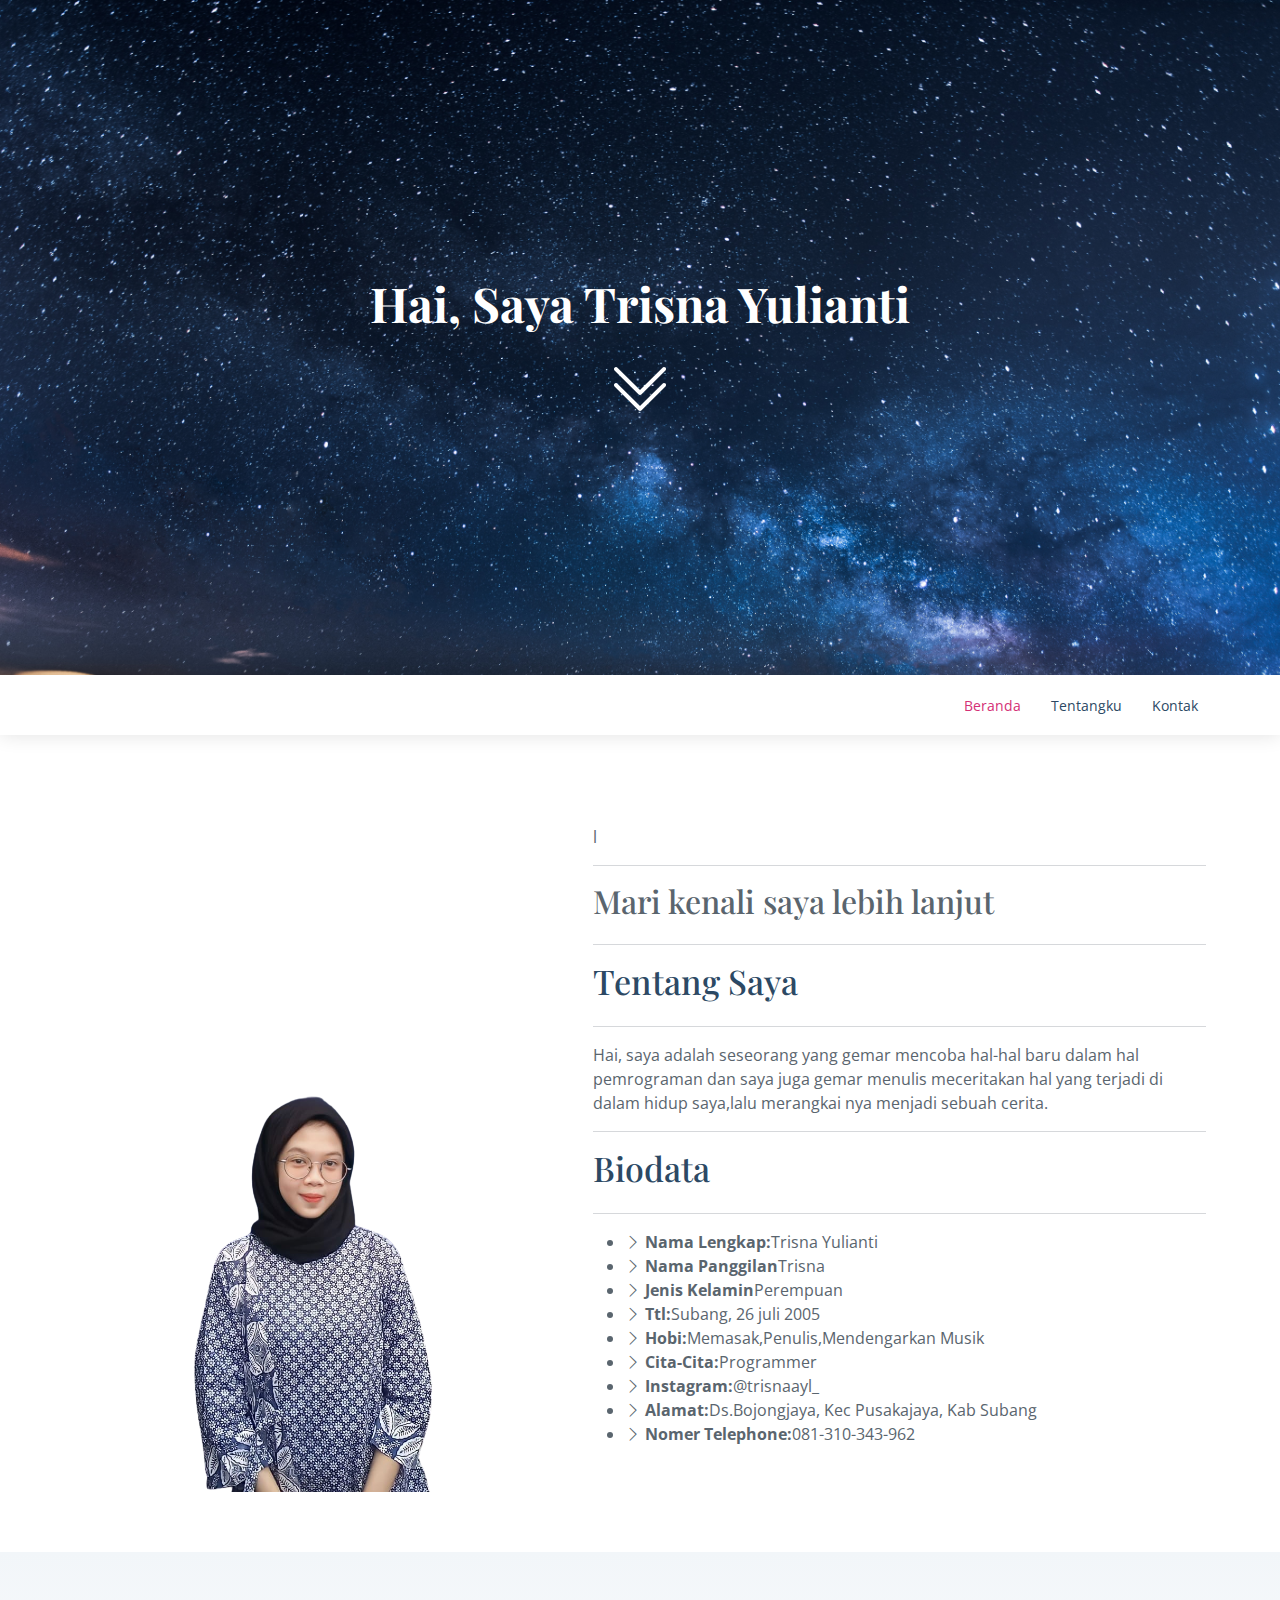
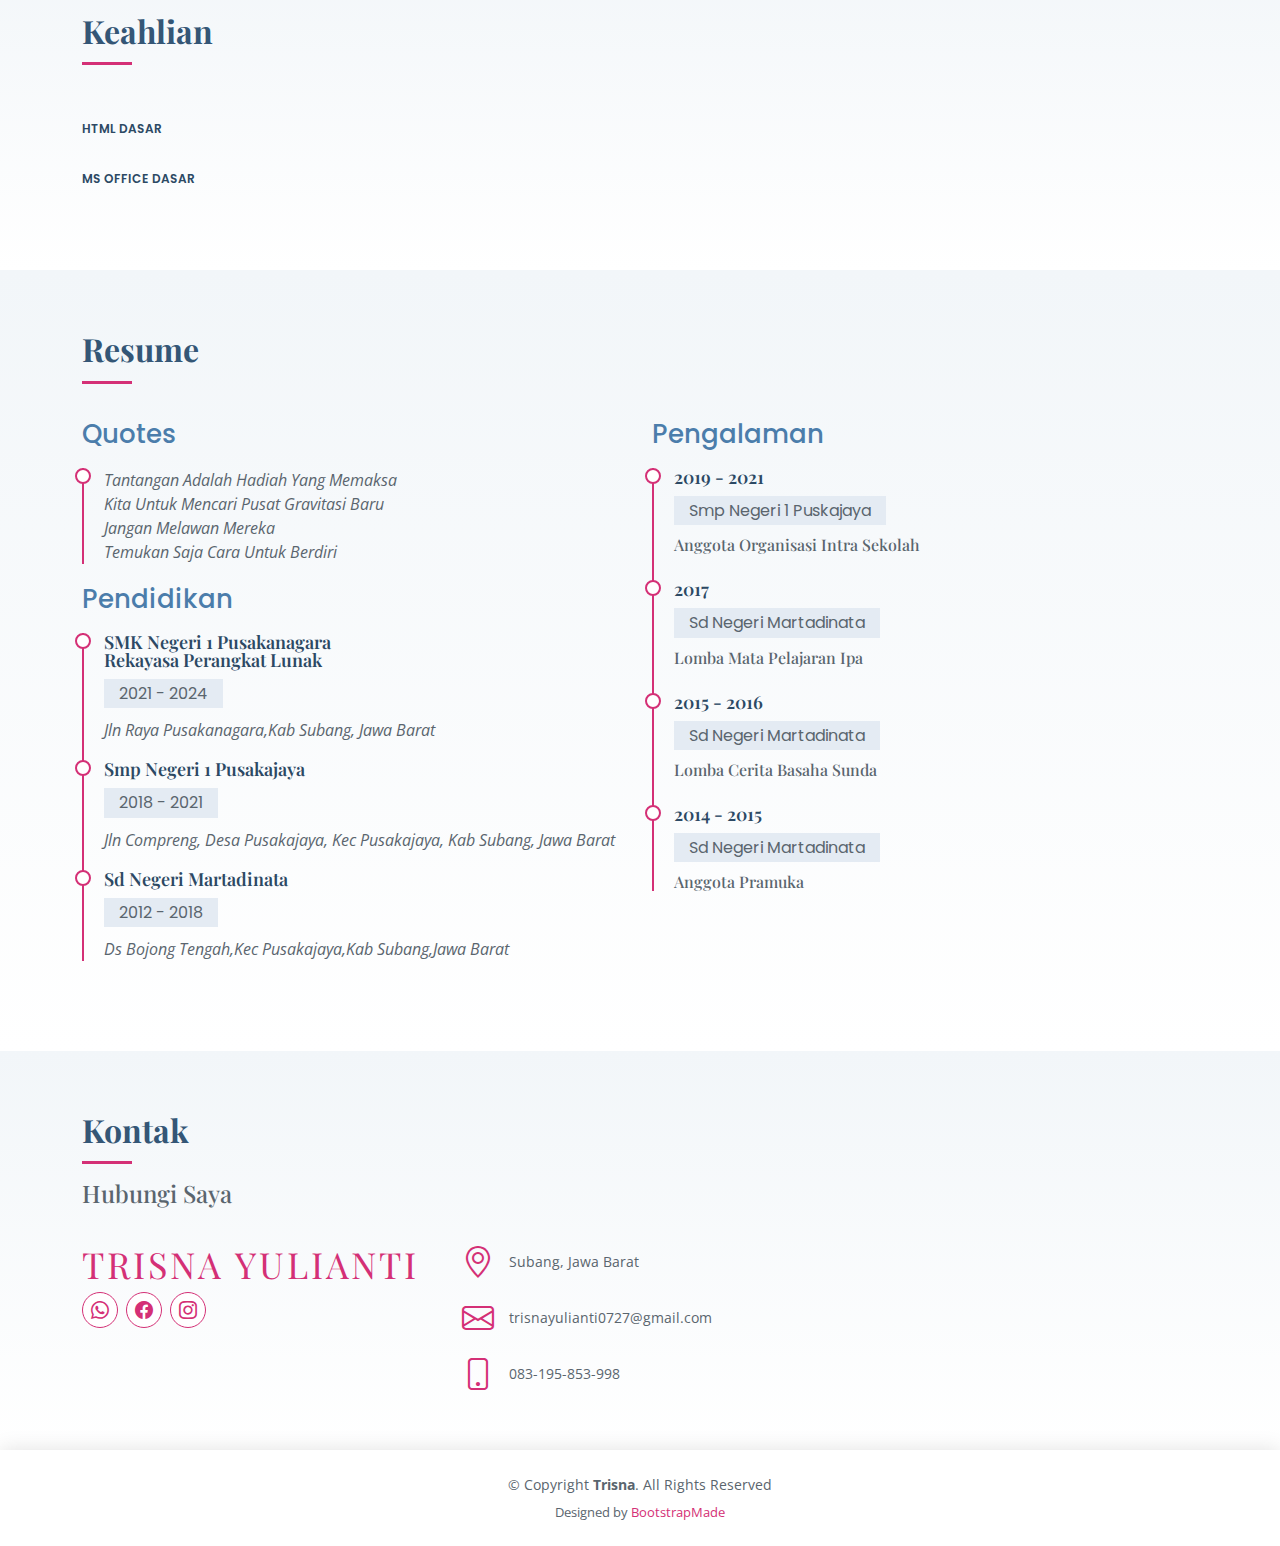
==== index.html @ cb7c65ee "Update index.html" ====
<!DOCTYPE html>
<html lang="en">

<head>
  <meta charset="utf-8">
  <meta content="width=device-width, initial-scale=1.0" name="viewport">

  <title>Trisna Yuliyanti</title>
  <meta content="" name="description">
  <meta content="" name="keywords">

  <!-- Favicons -->
  <link href="assets/img/for.png" rel="icon">
  <link href="assets/img/for.png" rel="apple-touch-icon">

  <!-- Google Fonts -->
  <link href="https://fonts.googleapis.com/css?family=Open+Sans:300,300i,400,400i,600,600i,700,700i|Poppins:300,300i,400,400i,500,500i,600,600i,700,700i|Playfair+Display:400,400i,500,500i,600,600i,700,700i&subset=cyrillic" rel="stylesheet">

  <!-- Vendor CSS Files -->
  <link href="assets/vendor/bootstrap/css/bootstrap.min.css" rel="stylesheet">
  <link href="assets/vendor/bootstrap-icons/bootstrap-icons.css" rel="stylesheet">
  <link href="assets/vendor/boxicons/css/boxicons.min.css" rel="stylesheet">
  <link href="assets/vendor/glightbox/css/glightbox.min.css" rel="stylesheet">
  <link href="assets/vendor/swiper/swiper-bundle.min.css" rel="stylesheet">

  <!-- Template Main CSS File -->
  <link href="assets/css/style.css" rel="stylesheet">

  <!-- =======================================================
  * Template Name: Lonely - v4.8.1
  * Template URL: https://bootstrapmade.com/free-html-bootstrap-template-lonely/
  * Author: BootstrapMade.com
  * License: https://bootstrapmade.com/license/
  ======================================================== -->
</head>

<body>

  <!-- ======= Hero Section ======= -->
  <section id="hero" class="d-flex flex-column align-items-center justify-content-center">
    <h1>Hai, Saya Trisna Yulianti</h1>
    <a href="#about" class="btn-get-started scrollto"><i class="bi bi-chevron-double-down"></i></a>
  </section><!-- End Hero -->

  <!-- ======= Header ======= -->
  <header id="header" class="d-flex align-items-center">
    <div class="container d-flex align-items-center justify-content-between">

      <div class="logo">
        <h1><a href="index.html"></a></h1>
        <!-- Uncomment below if you prefer to use an image logo -->
        <!-- <a href="index.html"><img src="assets/img/logo.png" alt="" class="img-fluid"></a>-->
      </div>

      <nav id="navbar" class="navbar">
        <ul>
          <li><a class="nav-link scrollto active" href="#hero">Beranda</a></li>
          <li><a class="nav-link scrollto" href="#about">Tentangku</a></li>
          <li><a class="nav-link scrollto" href="#contact">Kontak</a></li>
        </ul>
        <i class="bi bi-list mobile-nav-toggle"></i>
      </nav><!-- .navbar -->

    </div>
  </header><!-- End Header -->

  <main id="main">

    <!-- ======= About Section ======= -->
    <section id="about" class="about">
      <div class="container">

        <div class="row no-gutters">
          <div class="image col-xl-5 d-flex align-items-stretch justify-content-center justify-content-lg-start"></div>
          <div class="col-xl-7 ps-0 ps-lg-5 pe-lg-1 d-flex text align-items-stretch">
            <div class="content d-flex flex-column">l
              <hr>
              <h2>Mari kenali saya lebih lanjut</h2>
              <hr>
              <h3>Tentang Saya</h3>
              <hr>
              <p>Hai, saya adalah seseorang yang gemar mencoba hal-hal baru dalam hal pemrograman dan saya juga gemar menulis meceritakan hal yang terjadi di dalam hidup saya,lalu merangkai nya menjadi sebuah cerita. </p>
              <hr>
              <h3>Biodata</h3>
              <hr>
              <ul>
                <li><i class="bi bi-chevron-right"></i> <strong>Nama Lengkap:</strong><span>Trisna Yulianti</span></li>
                <li><i class="bi bi-chevron-right"></i> <strong>Nama Panggilan</strong><span>Trisna</span></li>
                <li><i class="bi bi-chevron-right"></i> <strong>Jenis Kelamin</strong><span>Perempuan</span></li>
                <li><i class="bi bi-chevron-right"></i> <strong>Ttl:</strong><span>Subang, 26 juli 2005</span></li>
                <li><i class="bi bi-chevron-right"></i> <strong>Hobi:</strong><span>Memasak,Penulis,Mendengarkan Musik</span></li>
                <li><i class="bi bi-chevron-right"></i> <strong>Cita-Cita:</strong><span>Programmer</span></li>
                <li><i class="bi bi-chevron-right"></i> <strong>Instagram:</strong><span>@trisnaayl_</span></li>
                <li><i class="bi bi-chevron-right"></i> <strong>Alamat:</strong><span>Ds.Bojongjaya, Kec Pusakajaya, Kab Subang</span></li>
                <li><i class="bi bi-chevron-right"></i> <strong>Nomer Telephone:</strong><span>081-310-343-962</span></li> 
              </ul>
              </div>
            </div><!-- End .content-->
          </div>
        </div>

      </div>
    </section><!-- End About Section -->

    <!-- ======= Skills Section ======= -->
    <section id="skills" class="skills section-bg">
      <div class="container">

        <div class="section-title">
          <h2>Keahlian</h2>
        </div>

        <div class="row skills-content">

          <div class="col-lg-6">

            <div class="progress">
              <span class="skill">HTML DASAR <i class="val"></i></span>
            </div>

            <div class="progress">
              <span class="skill">MS OFFICE DASAR <i class="val"></i></span>
            </div>
          </div>
          <div class="col-lg-6">
            </div>
          </div>
        </div>
      </div>
    </section><!-- End Skills Section -->

        <!-- ======= Resume Section ======= -->
        <section id="resume" class="resume section-bg">
          <div class="container">
    
            <div class="section-title">
              <h2>Resume</h2>
    
            <div class="row">
              <div class="col-lg-6">
                <h3 class="resume-title">Quotes</h3>
                <div class="resume-item pb-0">
                  <p><em>Tantangan Adalah Hadiah Yang Memaksa <br> Kita Untuk Mencari Pusat Gravitasi Baru <br> Jangan Melawan Mereka <br> Temukan Saja Cara Untuk Berdiri</em></p>
                </div>
    
                <h3 class="resume-title">Pendidikan</h3>
                <div class="resume-item">
                  <h4>SMK Negeri 1 Pusakanagara <br>Rekayasa Perangkat Lunak</h4>
                  <h5>2021 - 2024</h5>
                  <p><em>Jln Raya Pusakanagara,Kab Subang, Jawa Barat</em></p>
                </div>
                <div class="resume-item">
                  <h4>Smp Negeri 1 Pusakajaya</h4>
                  <h5>2018 - 2021</h5>
                  <p><em>Jln Compreng, Desa Pusakajaya, Kec Pusakajaya, Kab Subang, Jawa Barat</em></p>
                </div>
               <div class="resume-item">
                  <h4>Sd Negeri Martadinata</h4>
                  <h5>2012 - 2018</h5>
                  <p><em>Ds Bojong Tengah,Kec Pusakajaya,Kab Subang,Jawa Barat</em></p>
                </div>
              </div>
              <div class="col-lg-6">
                <h3 class="resume-title">Pengalaman</h3>
                <div class="resume-item">
                  <h4>2019 - 2021</h4>
                  <h5>Smp Negeri 1 Puskajaya</h5>
                  <h6>Anggota Organisasi Intra Sekolah</h6>
                </div>
                <div class="resume-item">
                  <h4>2017</h4>
                  <h5>Sd Negeri Martadinata</h5>
                  <h6>Lomba Mata Pelajaran Ipa</h6>
                </div>
                <div class="resume-item">
                  <h4>2015 - 2016</h4>
                  <h5>Sd Negeri Martadinata</h5>
                  <h6>Lomba Cerita Basaha Sunda</h6>
                </div>
                <div class="resume-item">
                  <h4>2014 - 2015</h4>
                  <h5>Sd Negeri Martadinata</h5>
                  <h6>Anggota Pramuka</h6>

                </div>
              </div>
            </div>
    
          </div>
        </section><!-- End Resume Section -->
    
    <!-- ======= Contact Section ======= -->
    <section id="contact" class="contact section-bg">
      <div class="container">

        <div class="section-title">
          <h2>Kontak</h2>
          <p><h4>Hubungi Saya</h4></p>
        </div>
        
        <div class="row">

          <div class="col-lg-4 col-md-4">
            <div class="contact-about">
              <h3>Trisna Yulianti</h3>
              <div class="social-links">
                <a href="http://wa.me/6281310343962" class="whatsapp"><i class="bi bi-whatsapp"></i></a>
                <a href="https://www.facebook.com/profile.php?id=100026158217048" class="facebook"><i class="bi bi-facebook"></i></a>
                <a href="https://instagram.com/trisnaayl_?igshid=YmyMyMTA2M2Y=" class="instagram"><i class="bi bi-instagram"></i></a>
              </div>
            </div>
          </div>

          <div class="col-lg-3 col-md-4">
            <div class="info">
              <div class="d-flex align-items-center">
                <i class="bi bi-geo-alt"></i>
                <p>Subang, Jawa Barat</p>
              </div>

              <div class="d-flex align-items-center mt-4">
                <i class="bi bi-envelope"></i>
                <p>trisnayulianti0727@gmail.com</p>
              </div>

              <div class="d-flex align-items-center mt-4">
                <i class="bi bi-phone"></i>
                <p>083-195-853-998</p>
              </div>

            </div>
          </div>

        </div>

      </div>
    </section><!-- End Contact Section -->

  </main><!-- End #main -->

  <!-- ======= Footer ======= -->
  <footer id="footer">
    <div class="container">
      <div class="copyright">
        &copy; Copyright <strong><span>Trisna</span></strong>. All Rights Reserved
      </div>
      <div class="credits">
        <!-- All the links in the footer should remain intact. -->
        <!-- You can delete the links only if you purchased the pro version. -->
        <!-- Licensing information: https://bootstrapmade.com/license/ -->
        <!-- Purchase the pro version with working PHP/AJAX contact form: https://bootstrapmade.com/free-html-bootstrap-template-lonely/ -->
        Designed by <a href="https://bootstrapmade.com/">BootstrapMade</a>
      </div>
    </div>
  </footer><!-- End  Footer -->

  <a href="#" class="back-to-top d-flex align-items-center justify-content-center"><i class="bi bi-arrow-up-short"></i></a>

  <!-- Vendor JS Files -->
  <script src="assets/vendor/purecounter/purecounter_vanilla.js"></script>
  <script src="assets/vendor/bootstrap/js/bootstrap.bundle.min.js"></script>
  <script src="assets/vendor/glightbox/js/glightbox.min.js"></script>
  <script src="assets/vendor/isotope-layout/isotope.pkgd.min.js"></script>
  <script src="assets/vendor/swiper/swiper-bundle.min.js"></script>
  <script src="assets/vendor/waypoints/noframework.waypoints.js"></script>
  <script src="assets/vendor/php-email-form/validate.js"></script>

  <!-- Template Main JS File -->
  <script src="assets/js/main.js"></script>

</body>

</html>
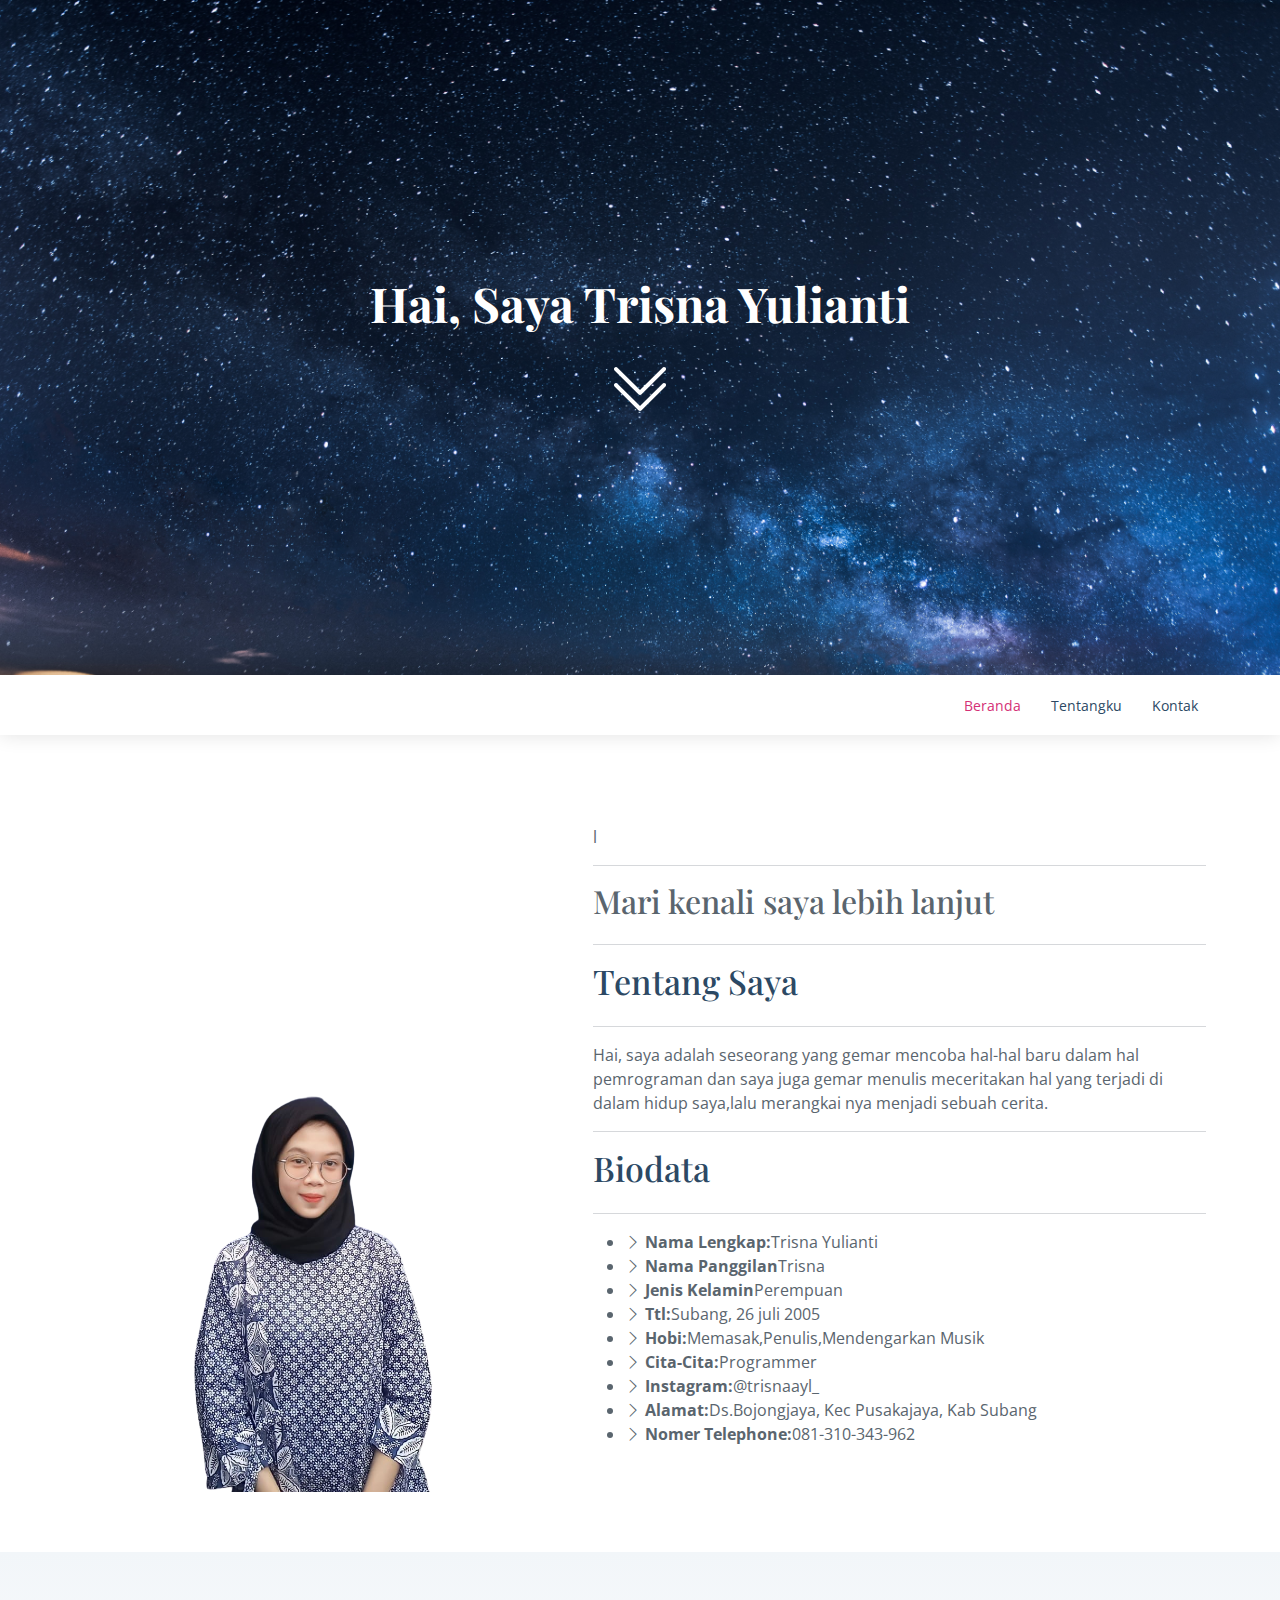
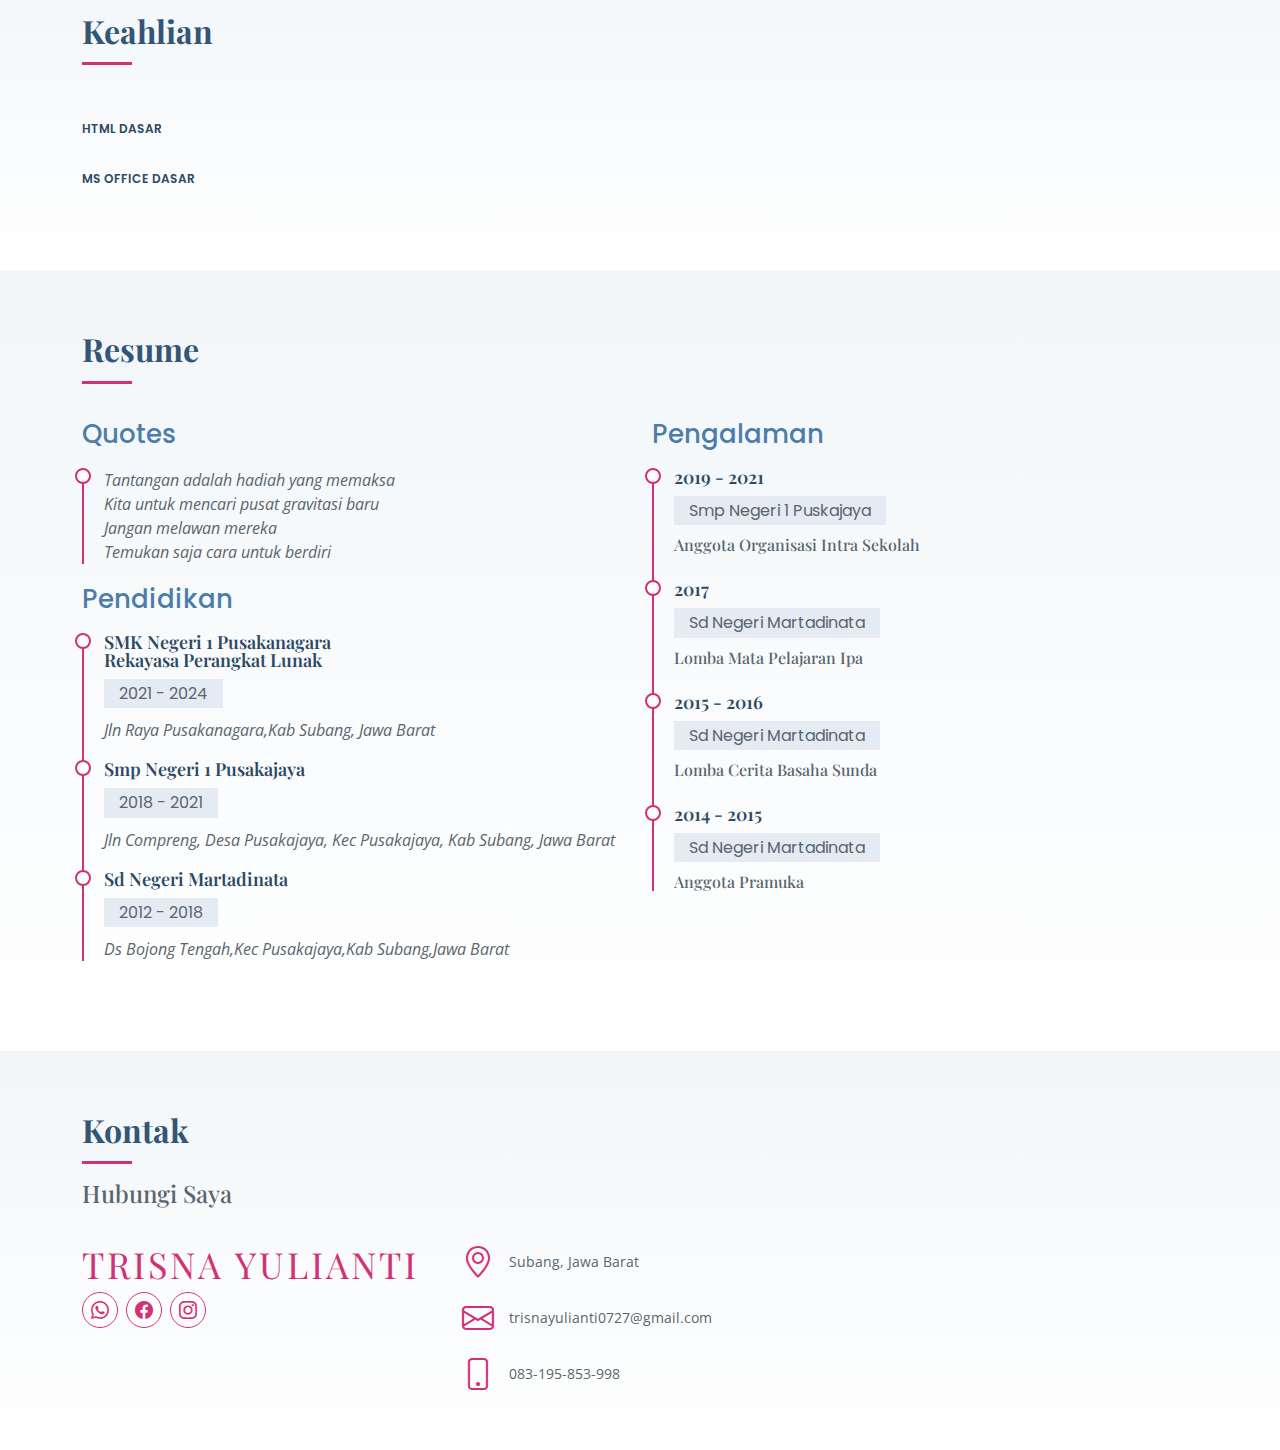
==== commit ddb37b84: "Update index.html" ====
--- a/index.html
+++ b/index.html
@@ -140,7 +140,7 @@
               <div class="col-lg-6">
                 <h3 class="resume-title">Quotes</h3>
                 <div class="resume-item pb-0">
-                  <p><em>Tantangan Adalah Hadiah Yang Memaksa <br> Kita Untuk Mencari Pusat Gravitasi Baru <br> Jangan Melawan Mereka <br> Temukan Saja Cara Untuk Berdiri</em></p>
+                  <p><em>Tantangan adalah hadiah yang memaksa <br> Kita untuk mencari pusat gravitasi baru <br> Jangan melawan mereka <br> Temukan saja cara untuk berdiri</em></p>
                 </div>
     
                 <h3 class="resume-title">Pendidikan</h3>
@@ -237,22 +237,6 @@
     </section><!-- End Contact Section -->
 
   </main><!-- End #main -->
-
-  <!-- ======= Footer ======= -->
-  <footer id="footer">
-    <div class="container">
-      <div class="copyright">
-        &copy; Copyright <strong><span>Trisna</span></strong>. All Rights Reserved
-      </div>
-      <div class="credits">
-        <!-- All the links in the footer should remain intact. -->
-        <!-- You can delete the links only if you purchased the pro version. -->
-        <!-- Licensing information: https://bootstrapmade.com/license/ -->
-        <!-- Purchase the pro version with working PHP/AJAX contact form: https://bootstrapmade.com/free-html-bootstrap-template-lonely/ -->
-        Designed by <a href="https://bootstrapmade.com/">BootstrapMade</a>
-      </div>
-    </div>
-  </footer><!-- End  Footer -->
 
   <a href="#" class="back-to-top d-flex align-items-center justify-content-center"><i class="bi bi-arrow-up-short"></i></a>
 
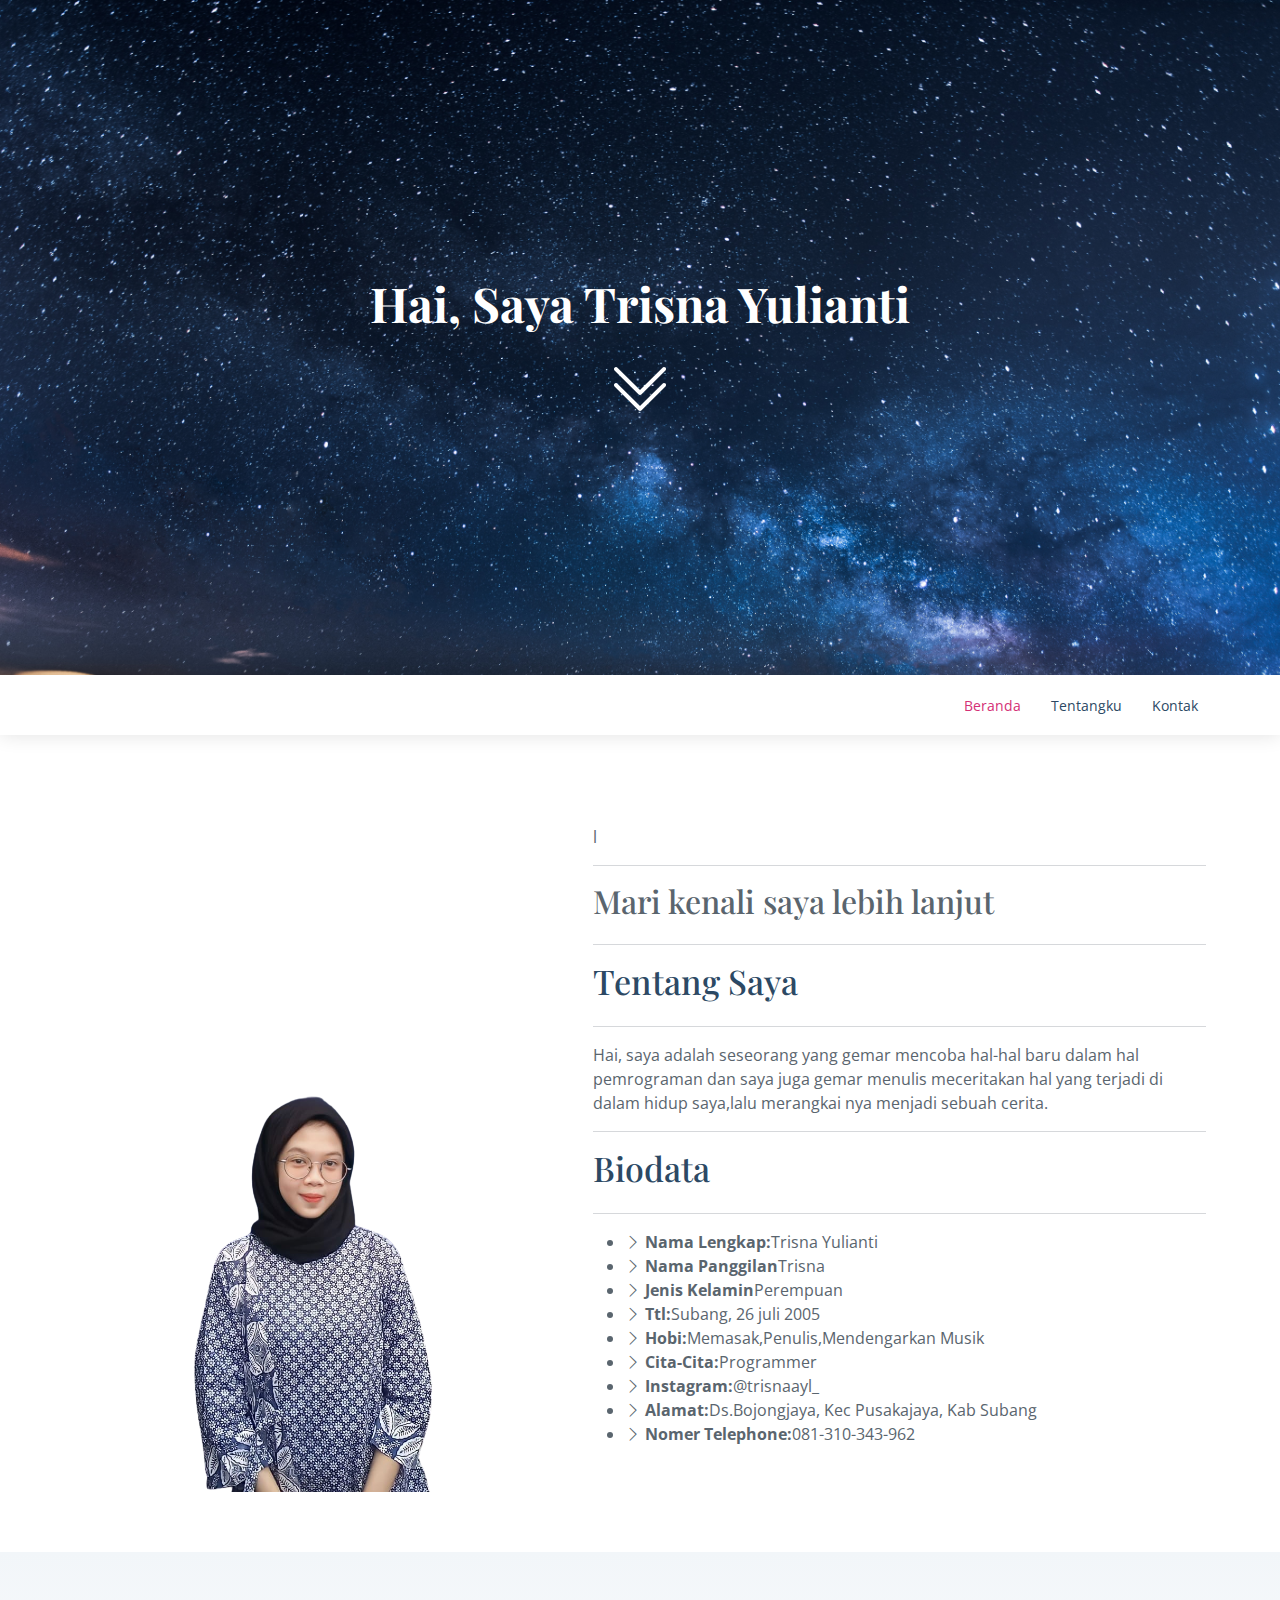
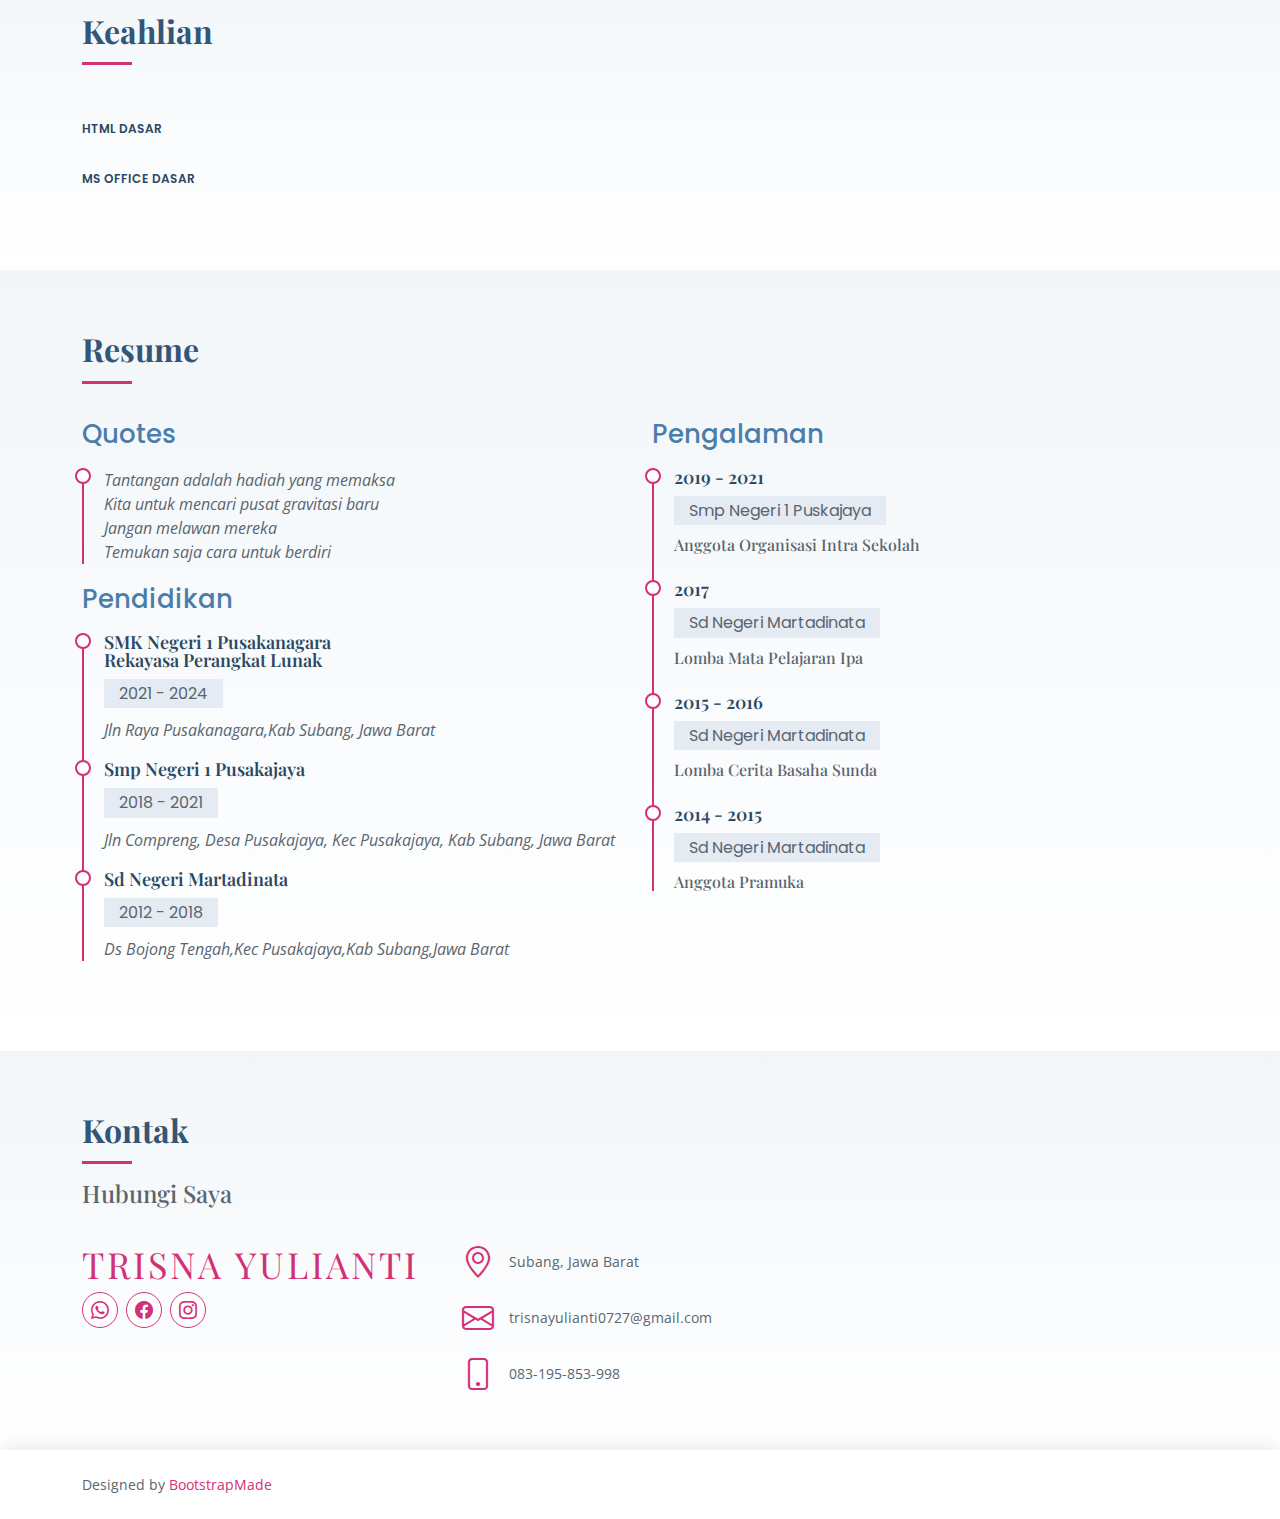
==== commit b869f43e: "Update index.html" ====
--- a/index.html
+++ b/index.html
@@ -238,6 +238,18 @@
 
   </main><!-- End #main -->
 
+ <!-- ======= Footer ======= -->
+  <footer id="footer">
+    <div class="container">
+        <!-- All the links in the footer should remain intact. -->
+        <!-- You can delete the links only if you purchased the pro version. -->
+        <!-- Licensing information: https://bootstrapmade.com/license/ -->
+        <!-- Purchase the pro version with working PHP/AJAX contact form: https://bootstrapmade.com/free-html-bootstrap-template-lonely/ -->
+        Designed by <a href="https://bootstrapmade.com/">BootstrapMade</a>
+      </div>
+    </div>
+  </footer><!-- End  Footer -->
+
   <a href="#" class="back-to-top d-flex align-items-center justify-content-center"><i class="bi bi-arrow-up-short"></i></a>
 
   <!-- Vendor JS Files -->
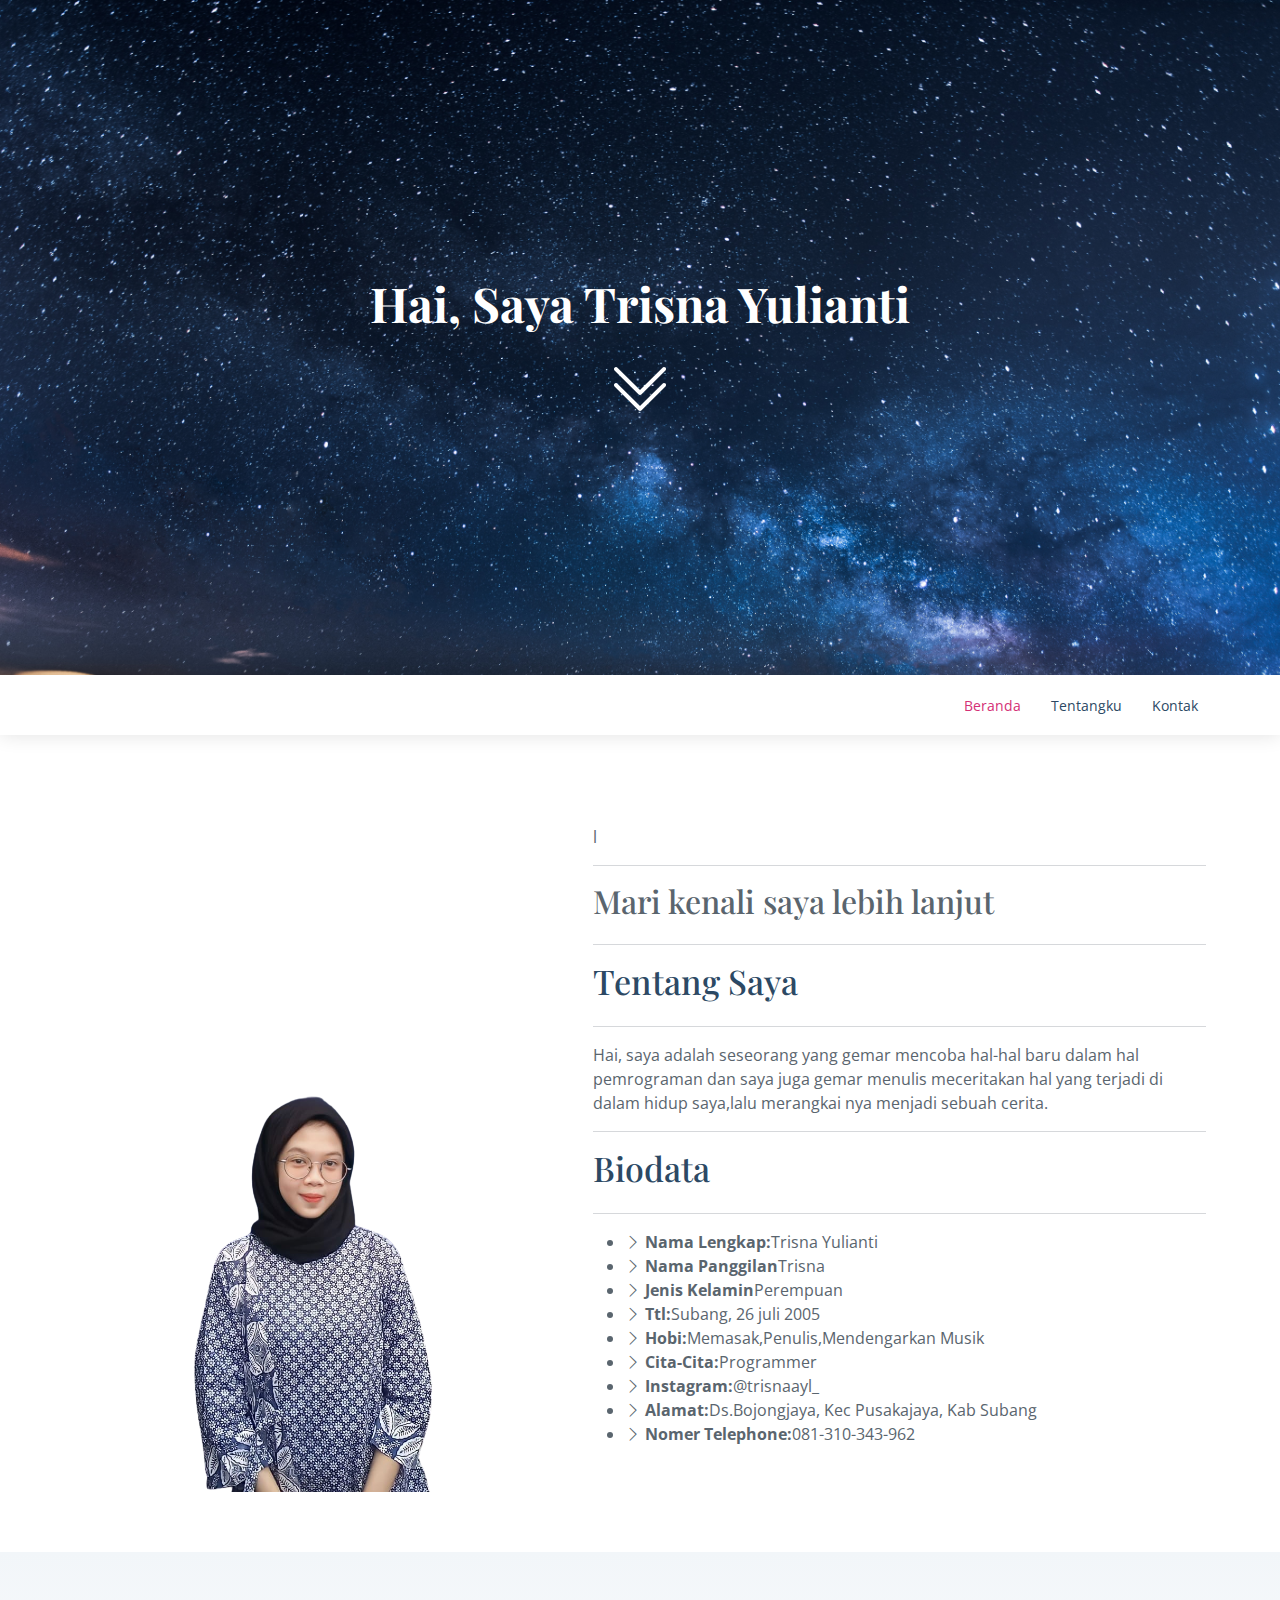
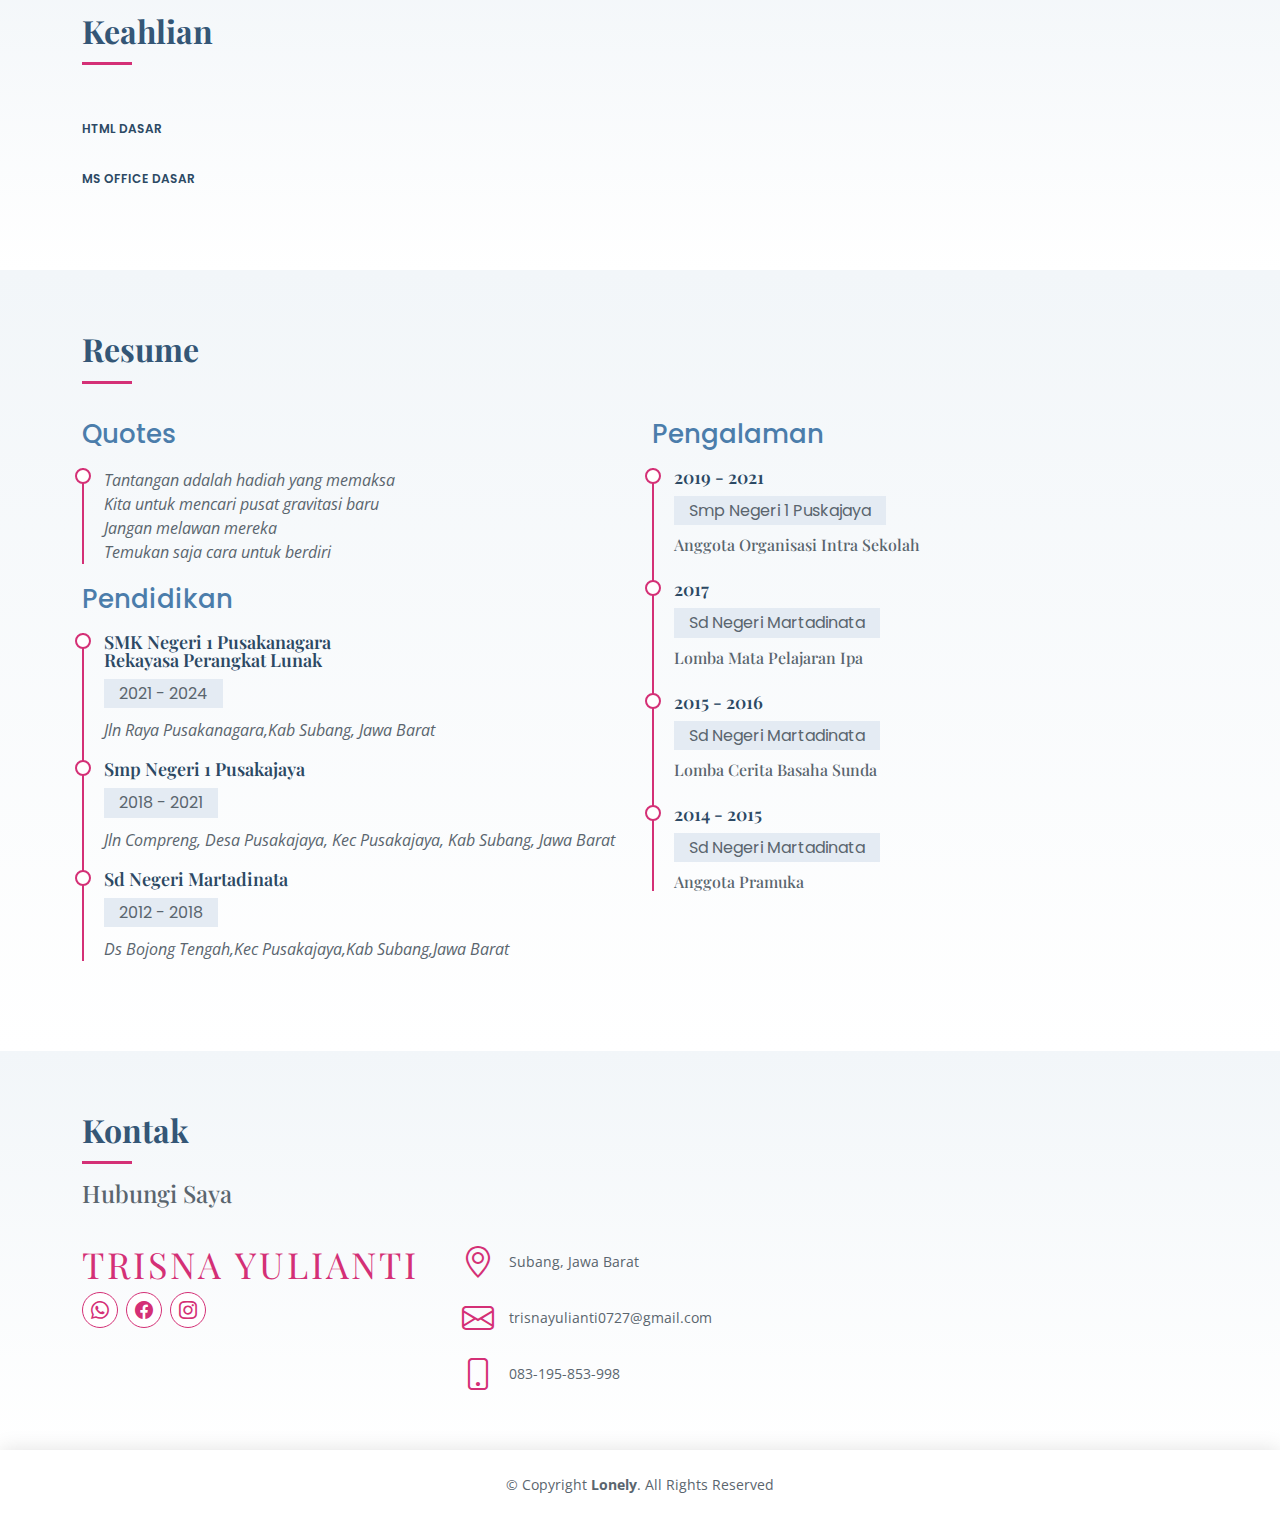
==== commit 5e84f620: "Update index.html" ====
--- a/index.html
+++ b/index.html
@@ -239,13 +239,16 @@
   </main><!-- End #main -->
 
  <!-- ======= Footer ======= -->
-  <footer id="footer">
+ <footer id="footer">
     <div class="container">
+      <div class="copyright">
+        &copy; Copyright <strong><span>Lonely</span></strong>. All Rights Reserved
+      </div>
+      <div class="credits">
         <!-- All the links in the footer should remain intact. -->
         <!-- You can delete the links only if you purchased the pro version. -->
         <!-- Licensing information: https://bootstrapmade.com/license/ -->
         <!-- Purchase the pro version with working PHP/AJAX contact form: https://bootstrapmade.com/free-html-bootstrap-template-lonely/ -->
-        Designed by <a href="https://bootstrapmade.com/">BootstrapMade</a>
       </div>
     </div>
   </footer><!-- End  Footer -->
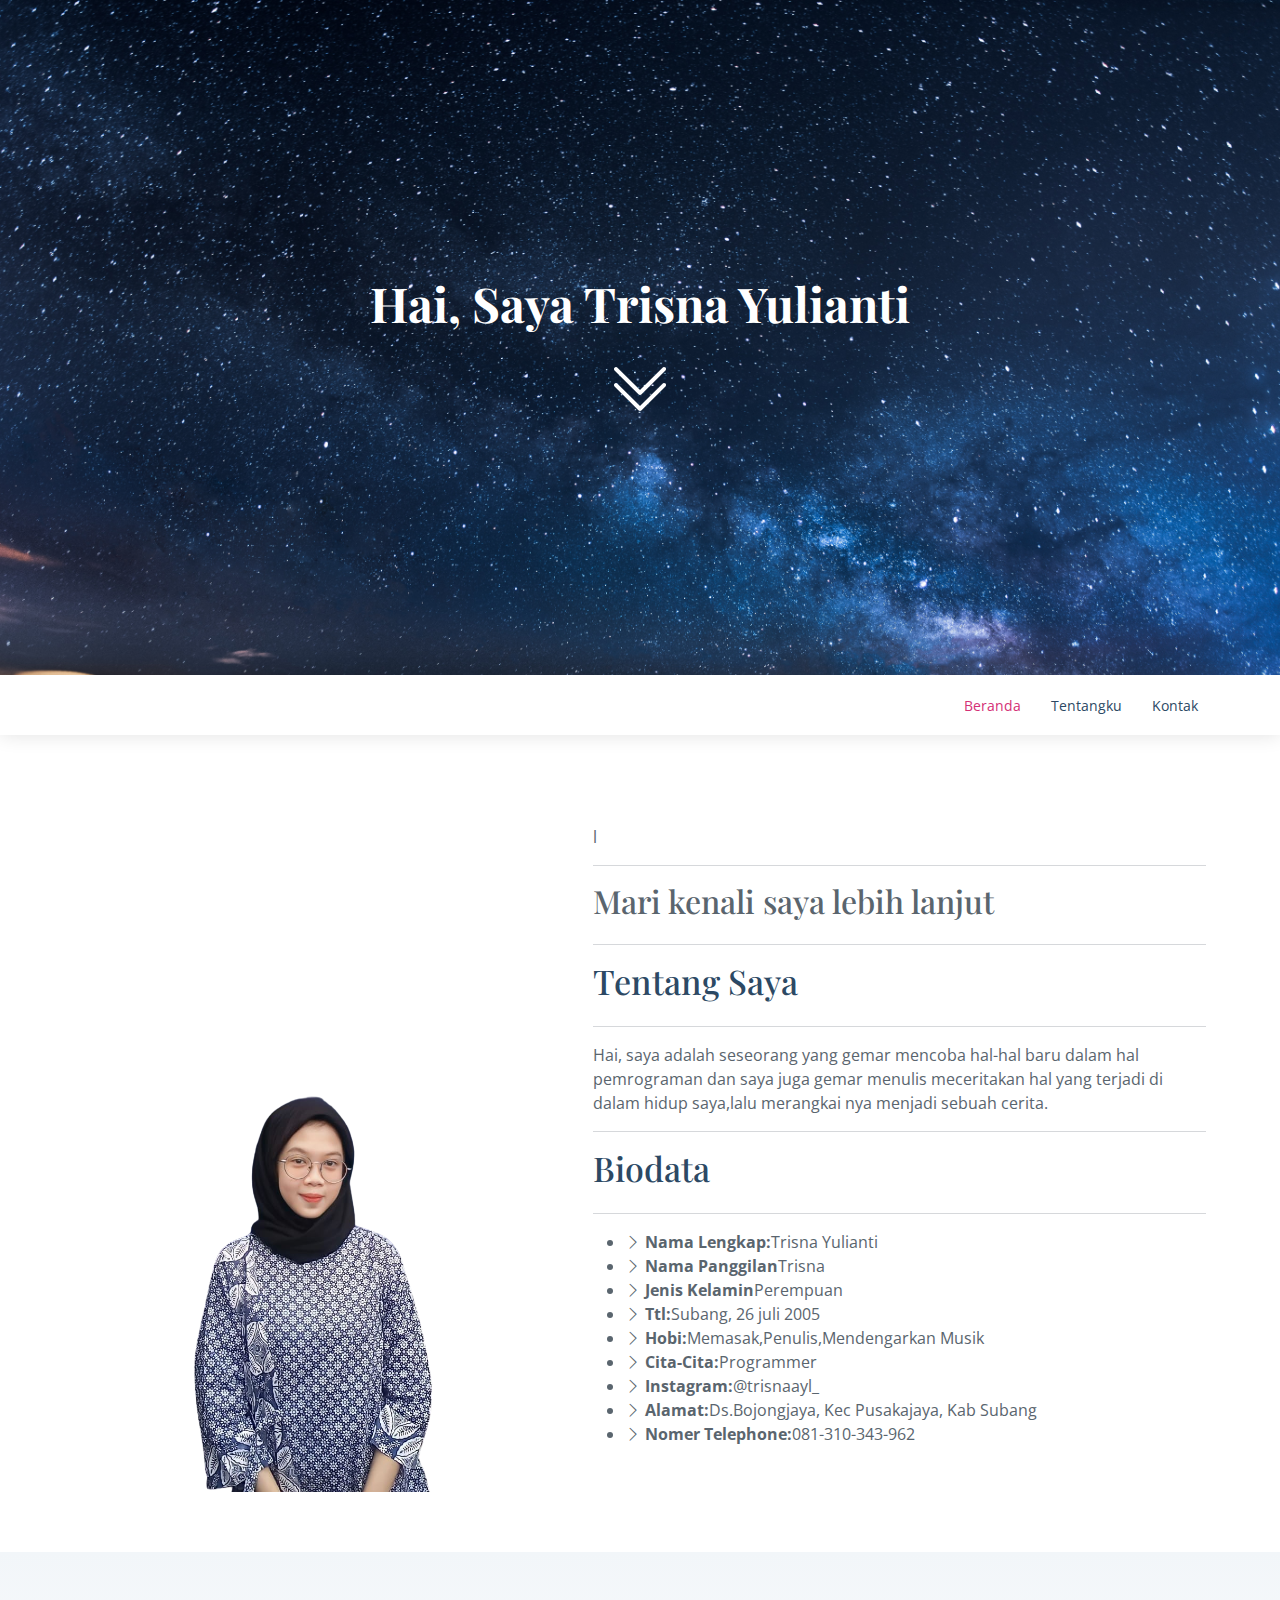
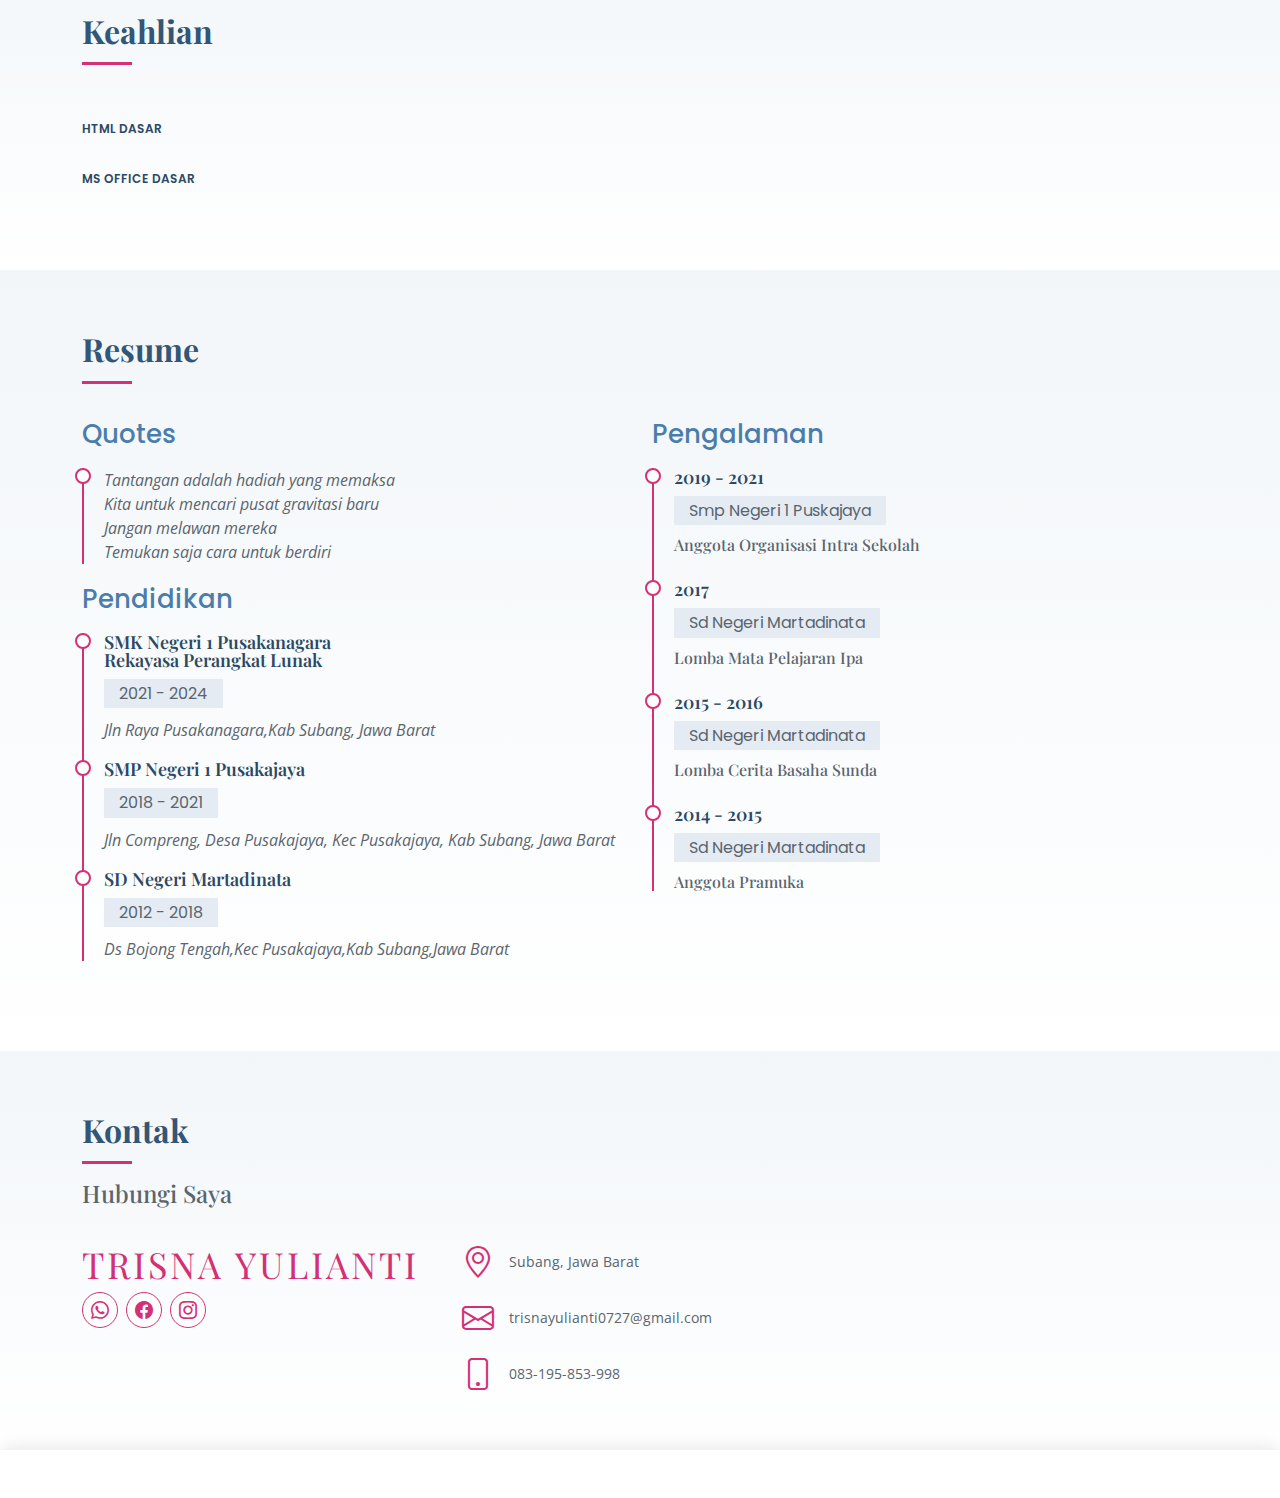
==== commit 6e1bbf99: "Update index.html" ====
--- a/index.html
+++ b/index.html
@@ -150,12 +150,12 @@
                   <p><em>Jln Raya Pusakanagara,Kab Subang, Jawa Barat</em></p>
                 </div>
                 <div class="resume-item">
-                  <h4>Smp Negeri 1 Pusakajaya</h4>
+                  <h4>SMP Negeri 1 Pusakajaya</h4>
                   <h5>2018 - 2021</h5>
                   <p><em>Jln Compreng, Desa Pusakajaya, Kec Pusakajaya, Kab Subang, Jawa Barat</em></p>
                 </div>
                <div class="resume-item">
-                  <h4>Sd Negeri Martadinata</h4>
+                  <h4>SD Negeri Martadinata</h4>
                   <h5>2012 - 2018</h5>
                   <p><em>Ds Bojong Tengah,Kec Pusakajaya,Kab Subang,Jawa Barat</em></p>
                 </div>
@@ -241,10 +241,6 @@
  <!-- ======= Footer ======= -->
  <footer id="footer">
     <div class="container">
-      <div class="copyright">
-        &copy; Copyright <strong><span>Lonely</span></strong>. All Rights Reserved
-      </div>
-      <div class="credits">
         <!-- All the links in the footer should remain intact. -->
         <!-- You can delete the links only if you purchased the pro version. -->
         <!-- Licensing information: https://bootstrapmade.com/license/ -->
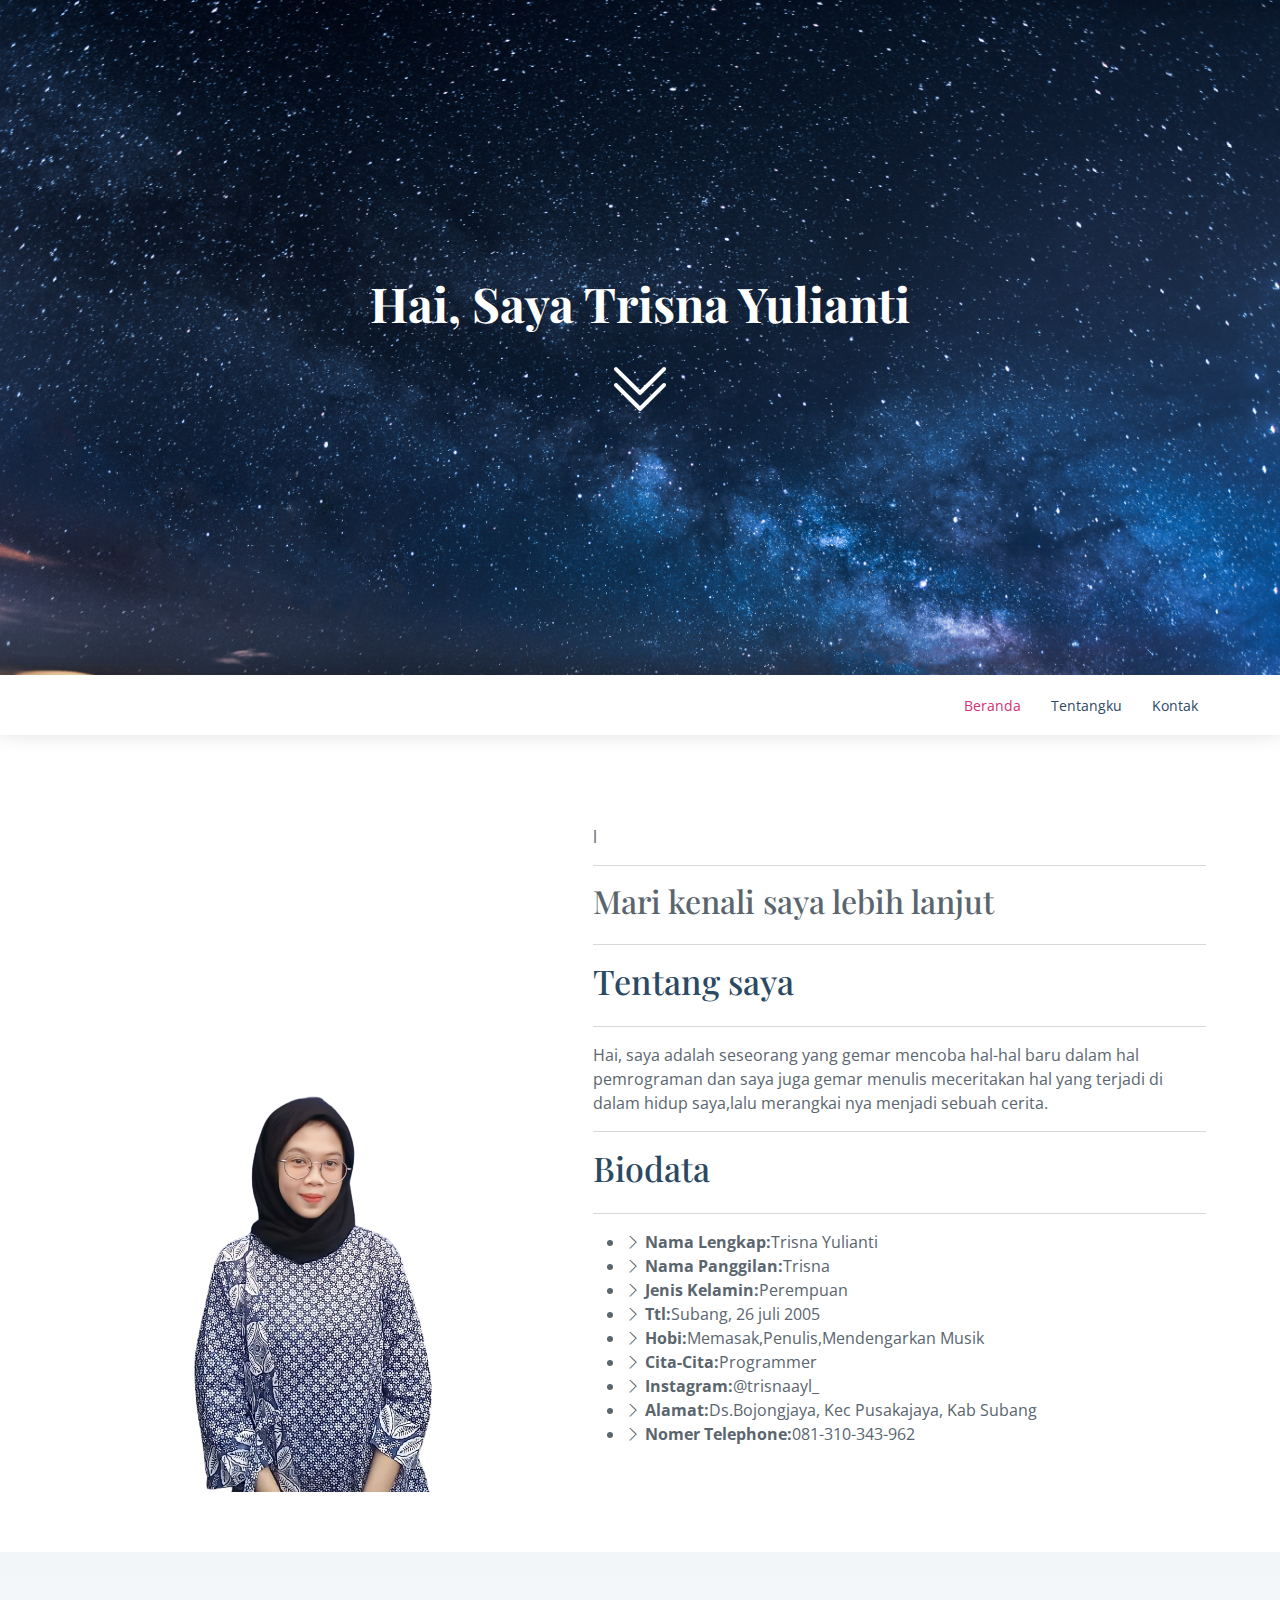
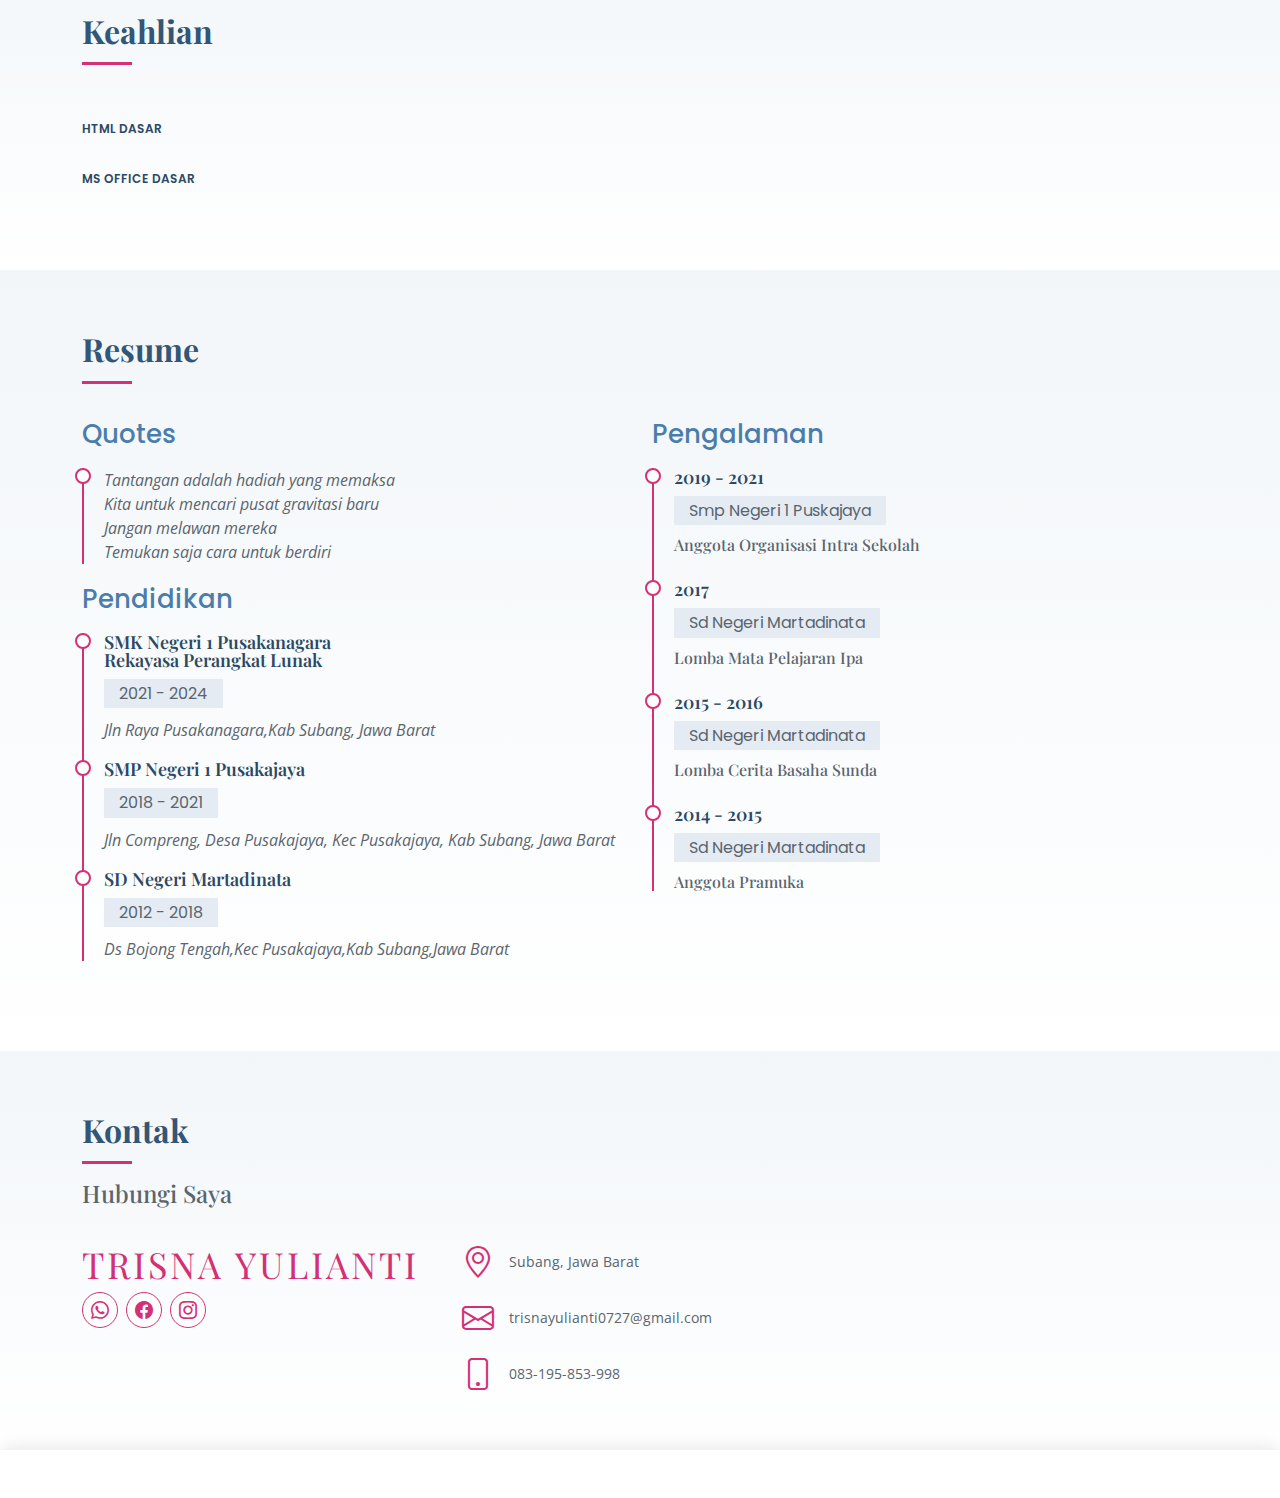
==== commit 60fe0d9e: "Update index.html" ====
--- a/index.html
+++ b/index.html
@@ -77,7 +77,7 @@
               <hr>
               <h2>Mari kenali saya lebih lanjut</h2>
               <hr>
-              <h3>Tentang Saya</h3>
+              <h3>Tentang saya</h3>
               <hr>
               <p>Hai, saya adalah seseorang yang gemar mencoba hal-hal baru dalam hal pemrograman dan saya juga gemar menulis meceritakan hal yang terjadi di dalam hidup saya,lalu merangkai nya menjadi sebuah cerita. </p>
               <hr>
@@ -85,8 +85,8 @@
               <hr>
               <ul>
                 <li><i class="bi bi-chevron-right"></i> <strong>Nama Lengkap:</strong><span>Trisna Yulianti</span></li>
-                <li><i class="bi bi-chevron-right"></i> <strong>Nama Panggilan</strong><span>Trisna</span></li>
-                <li><i class="bi bi-chevron-right"></i> <strong>Jenis Kelamin</strong><span>Perempuan</span></li>
+                <li><i class="bi bi-chevron-right"></i> <strong>Nama Panggilan:</strong><span>Trisna</span></li>
+                <li><i class="bi bi-chevron-right"></i> <strong>Jenis Kelamin:</strong><span>Perempuan</span></li>
                 <li><i class="bi bi-chevron-right"></i> <strong>Ttl:</strong><span>Subang, 26 juli 2005</span></li>
                 <li><i class="bi bi-chevron-right"></i> <strong>Hobi:</strong><span>Memasak,Penulis,Mendengarkan Musik</span></li>
                 <li><i class="bi bi-chevron-right"></i> <strong>Cita-Cita:</strong><span>Programmer</span></li>
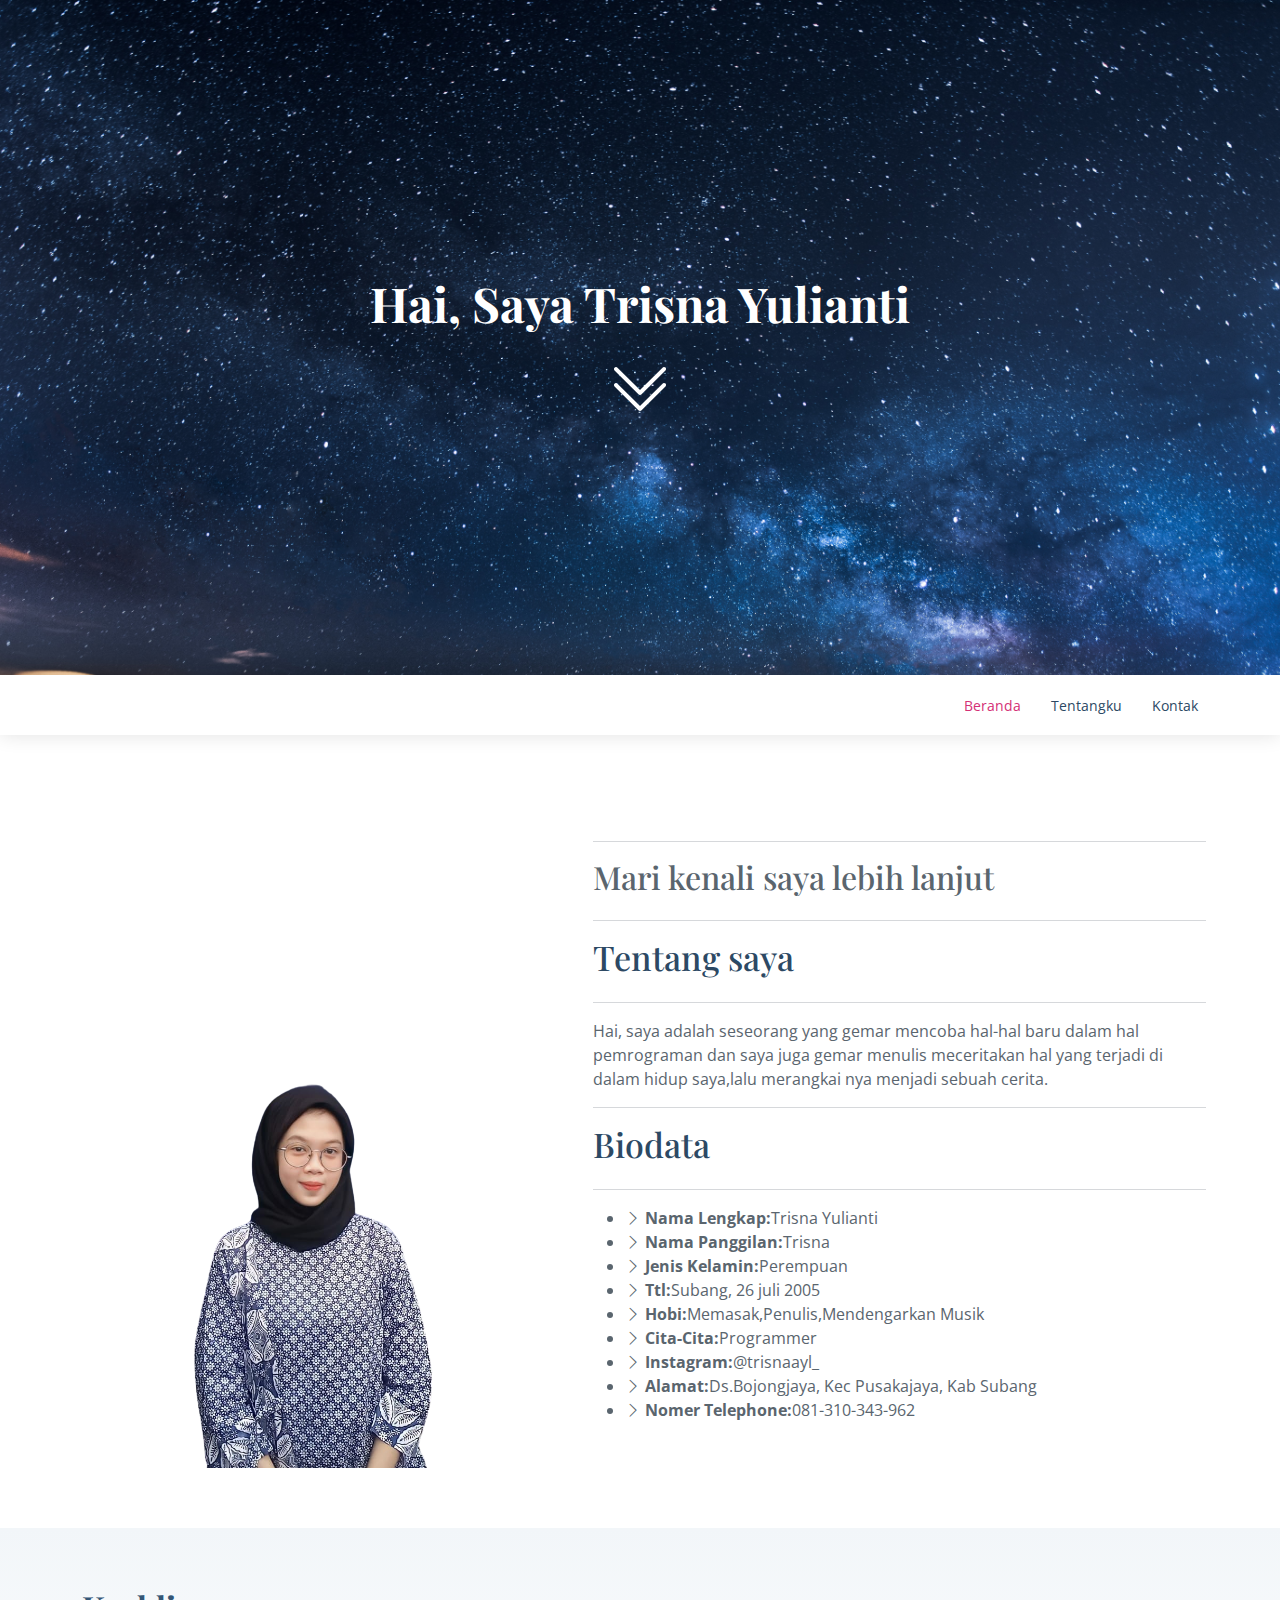
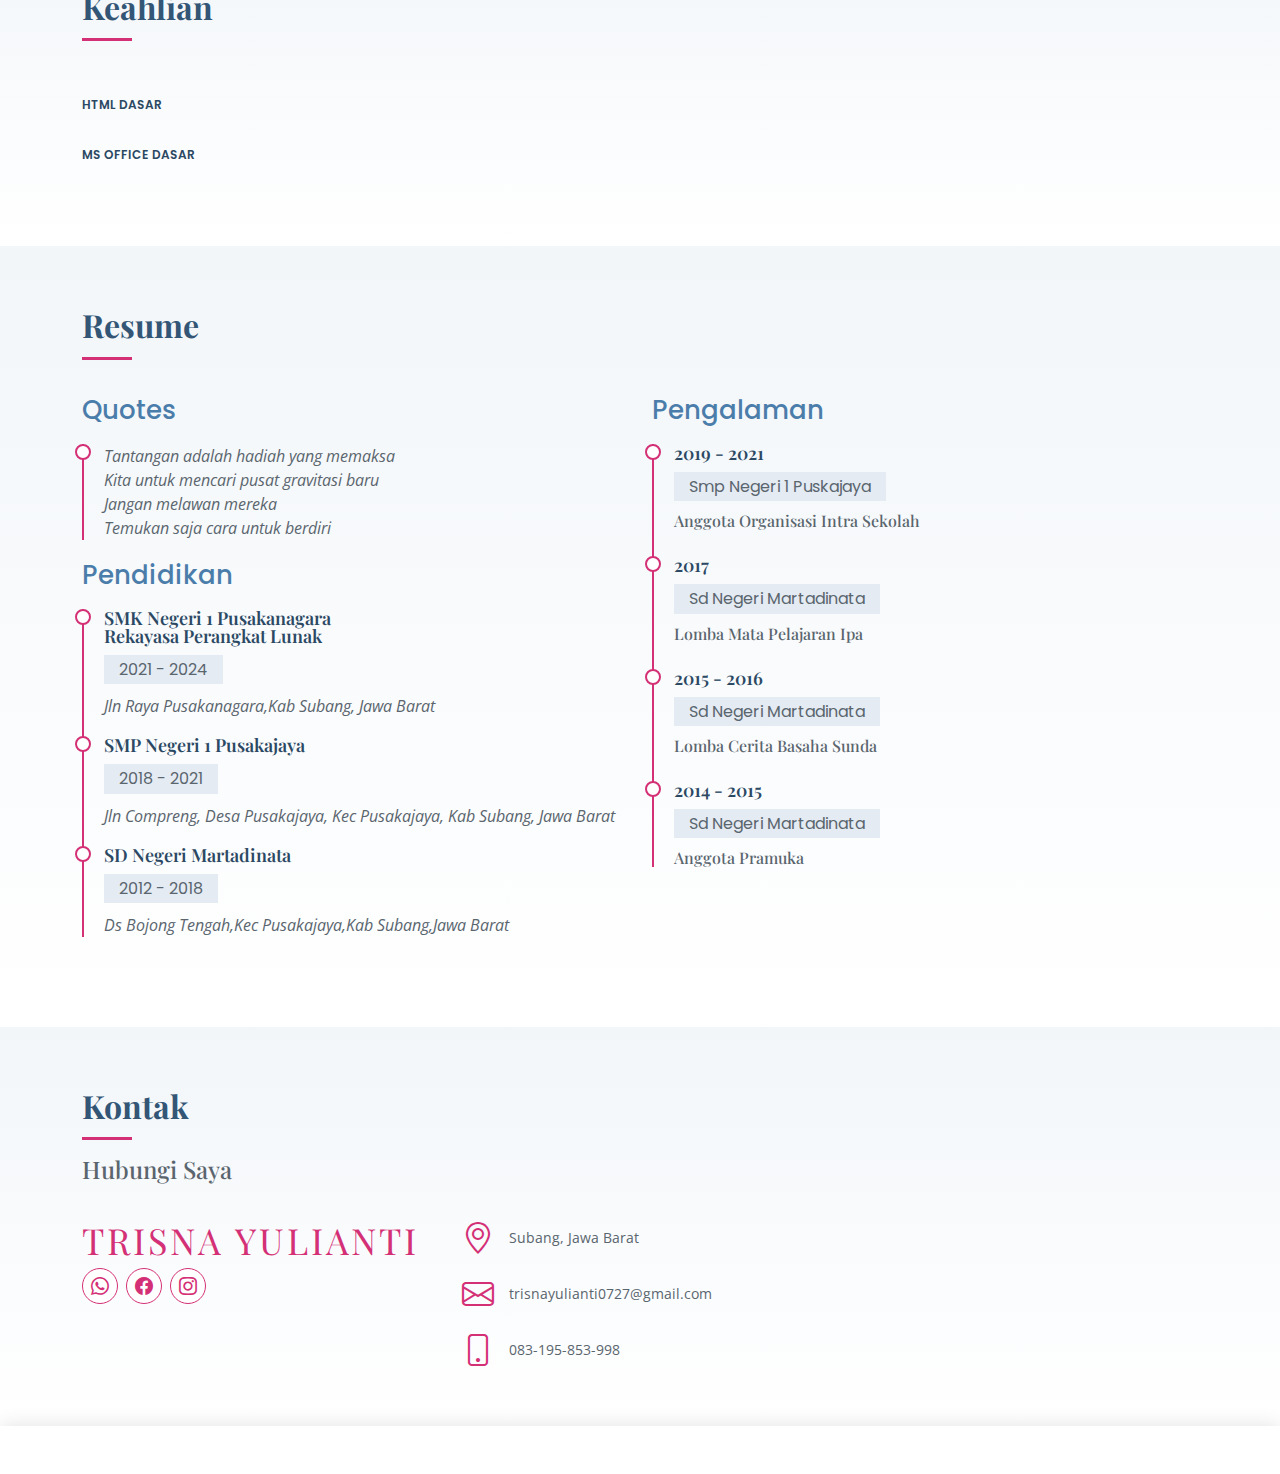
==== commit 3188a9db: "Update index.html" ====
--- a/index.html
+++ b/index.html
@@ -73,7 +73,7 @@
         <div class="row no-gutters">
           <div class="image col-xl-5 d-flex align-items-stretch justify-content-center justify-content-lg-start"></div>
           <div class="col-xl-7 ps-0 ps-lg-5 pe-lg-1 d-flex text align-items-stretch">
-            <div class="content d-flex flex-column">l
+            <div class="content d-flex flex-column">
               <hr>
               <h2>Mari kenali saya lebih lanjut</h2>
               <hr>
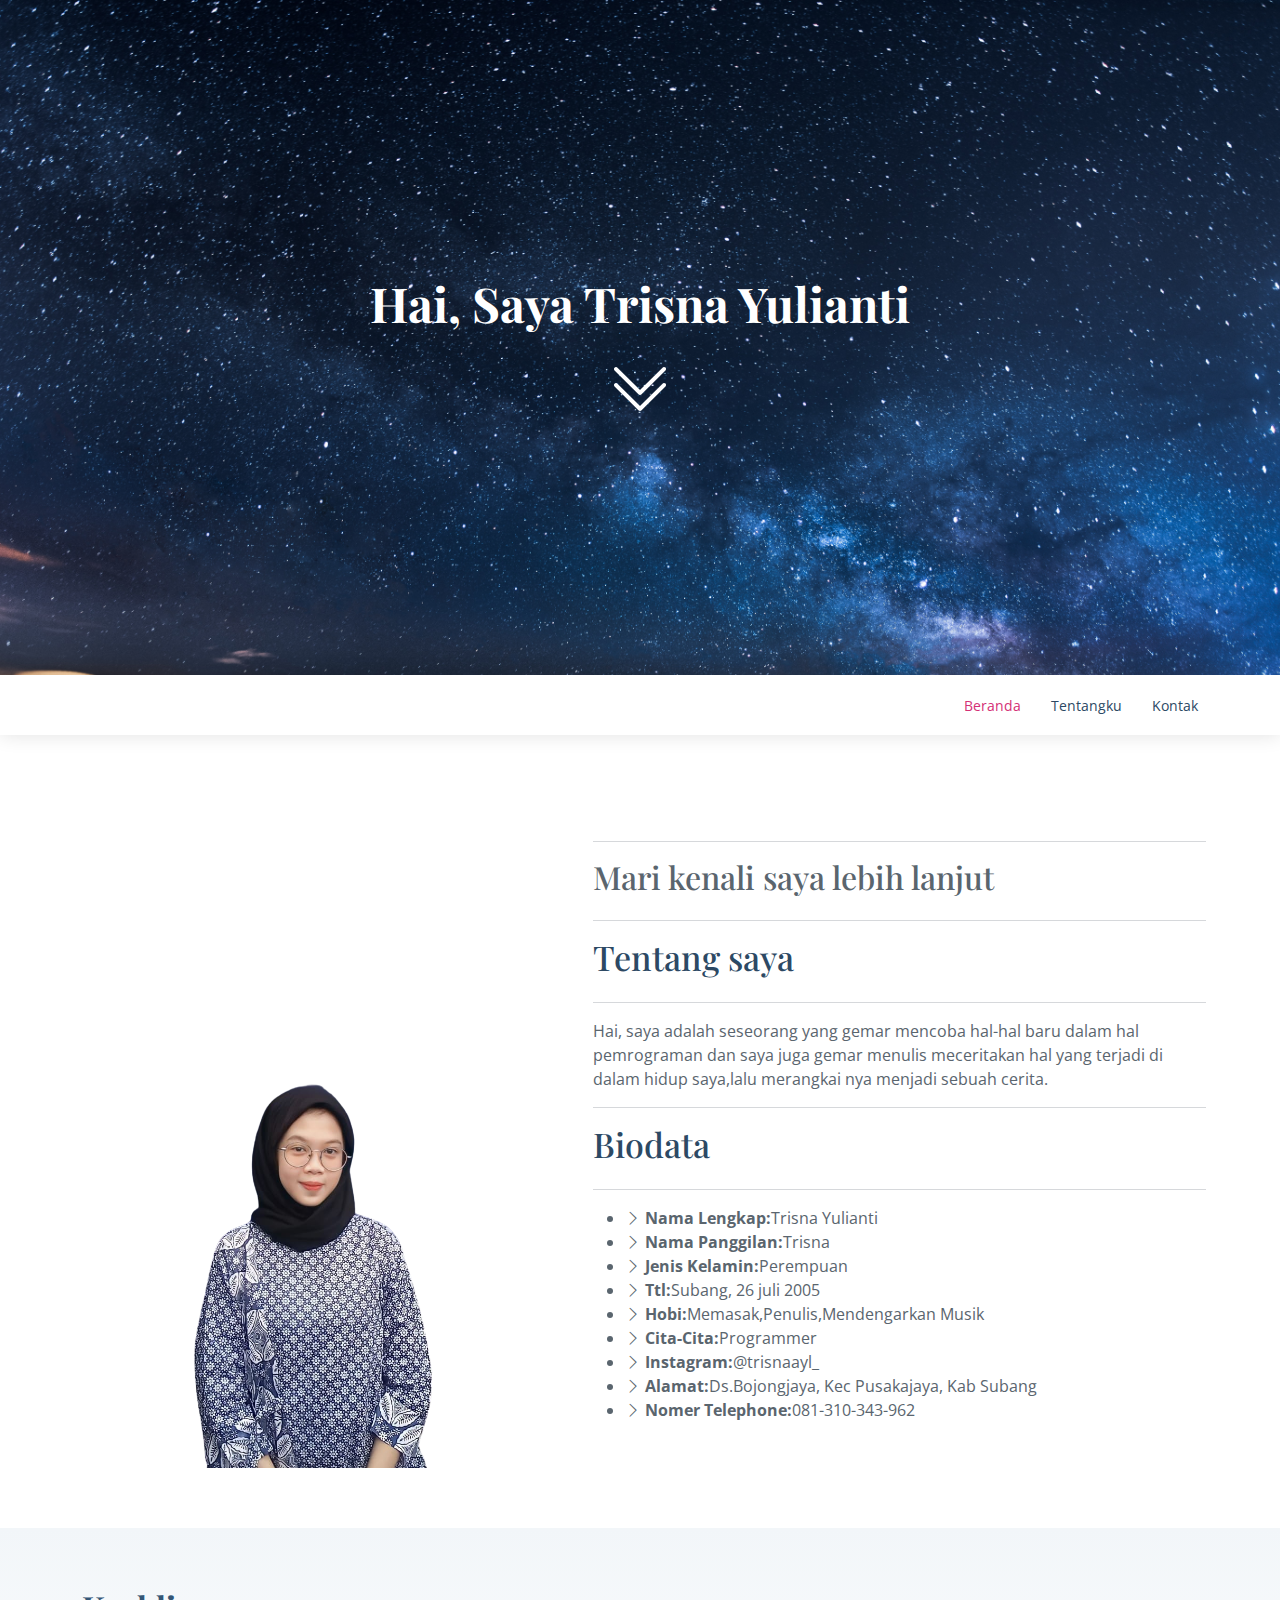
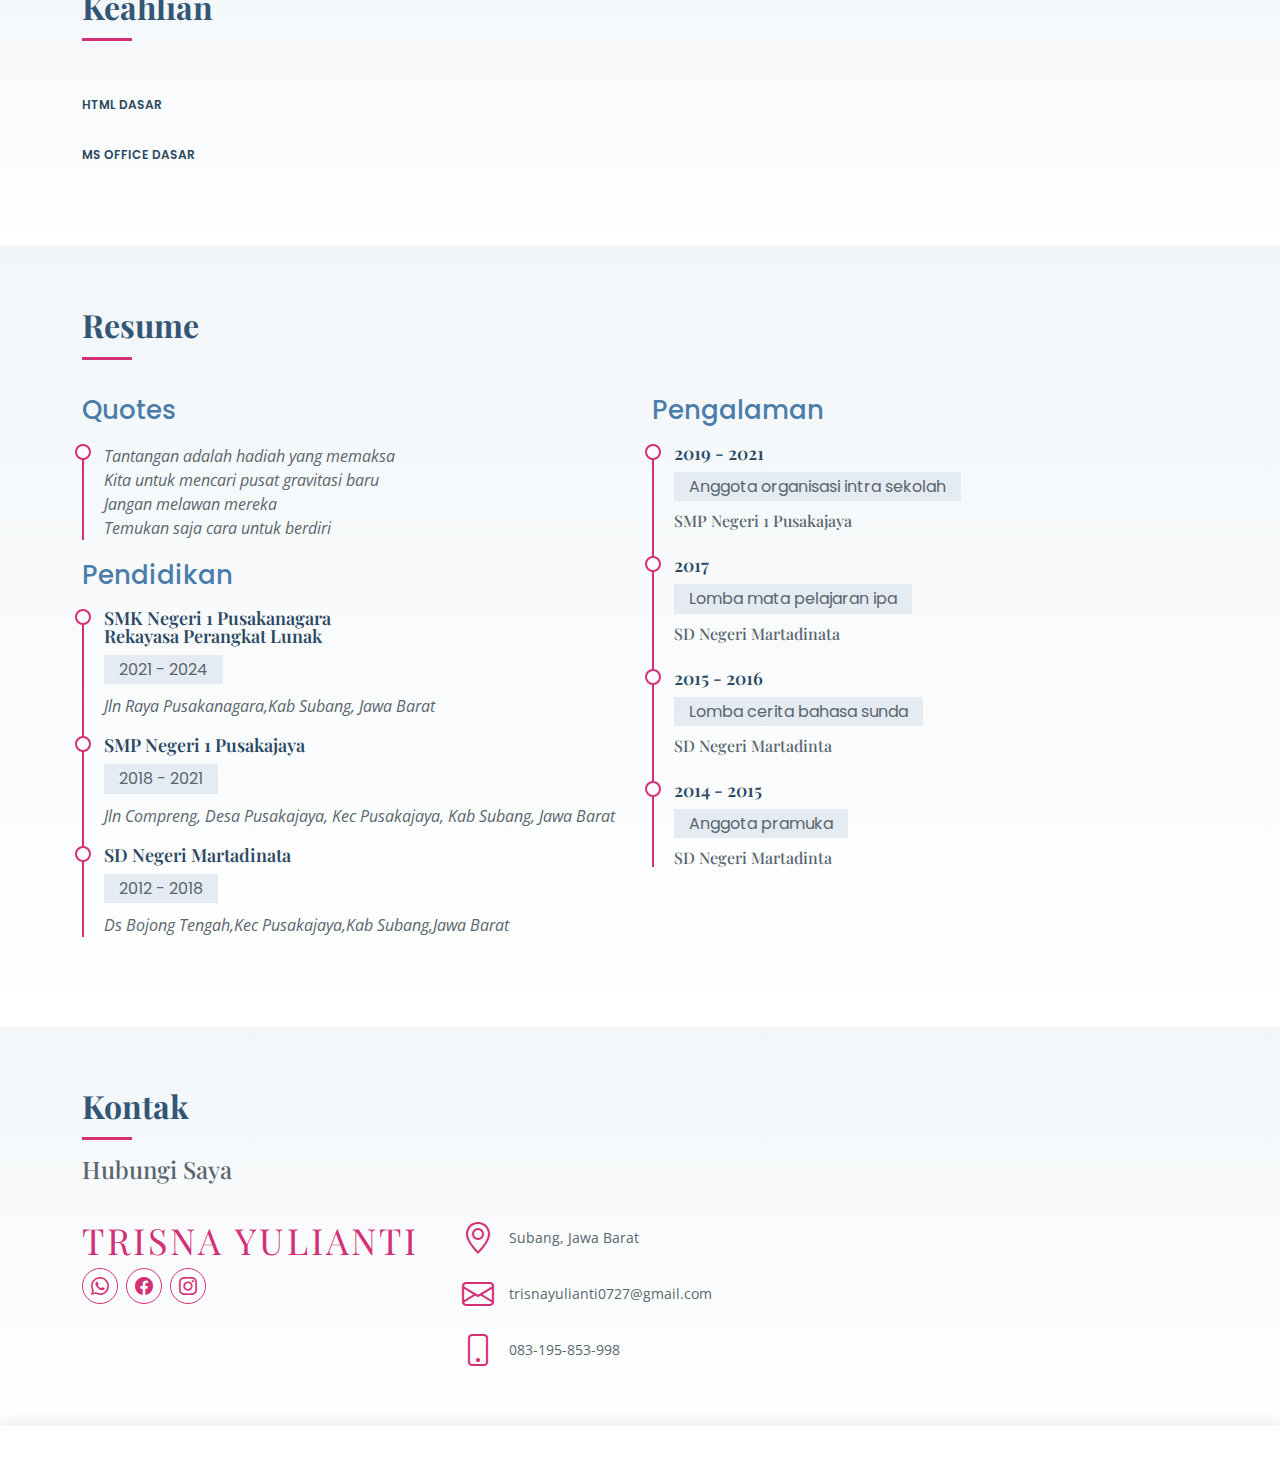
==== commit 6ae2fc12: "Update index.html" ====
--- a/index.html
+++ b/index.html
@@ -164,23 +164,23 @@
                 <h3 class="resume-title">Pengalaman</h3>
                 <div class="resume-item">
                   <h4>2019 - 2021</h4>
-                  <h5>Smp Negeri 1 Puskajaya</h5>
-                  <h6>Anggota Organisasi Intra Sekolah</h6>
+                  <h5>Anggota organisasi intra sekolah</h5>
+                  <h6>SMP Negeri 1 Pusakajaya</h6>
                 </div>
                 <div class="resume-item">
                   <h4>2017</h4>
-                  <h5>Sd Negeri Martadinata</h5>
-                  <h6>Lomba Mata Pelajaran Ipa</h6>
+                  <h5>Lomba mata pelajaran ipa</h5>
+                  <h6>SD Negeri Martadinata</h6>
                 </div>
                 <div class="resume-item">
                   <h4>2015 - 2016</h4>
-                  <h5>Sd Negeri Martadinata</h5>
-                  <h6>Lomba Cerita Basaha Sunda</h6>
+                  <h5>Lomba cerita bahasa sunda</h5>
+                  <h6>SD Negeri Martadinta</h6>
                 </div>
                 <div class="resume-item">
                   <h4>2014 - 2015</h4>
-                  <h5>Sd Negeri Martadinata</h5>
-                  <h6>Anggota Pramuka</h6>
+                  <h5>Anggota pramuka</h5>
+                  <h6>SD Negeri Martadinta</h6>
 
                 </div>
               </div>
